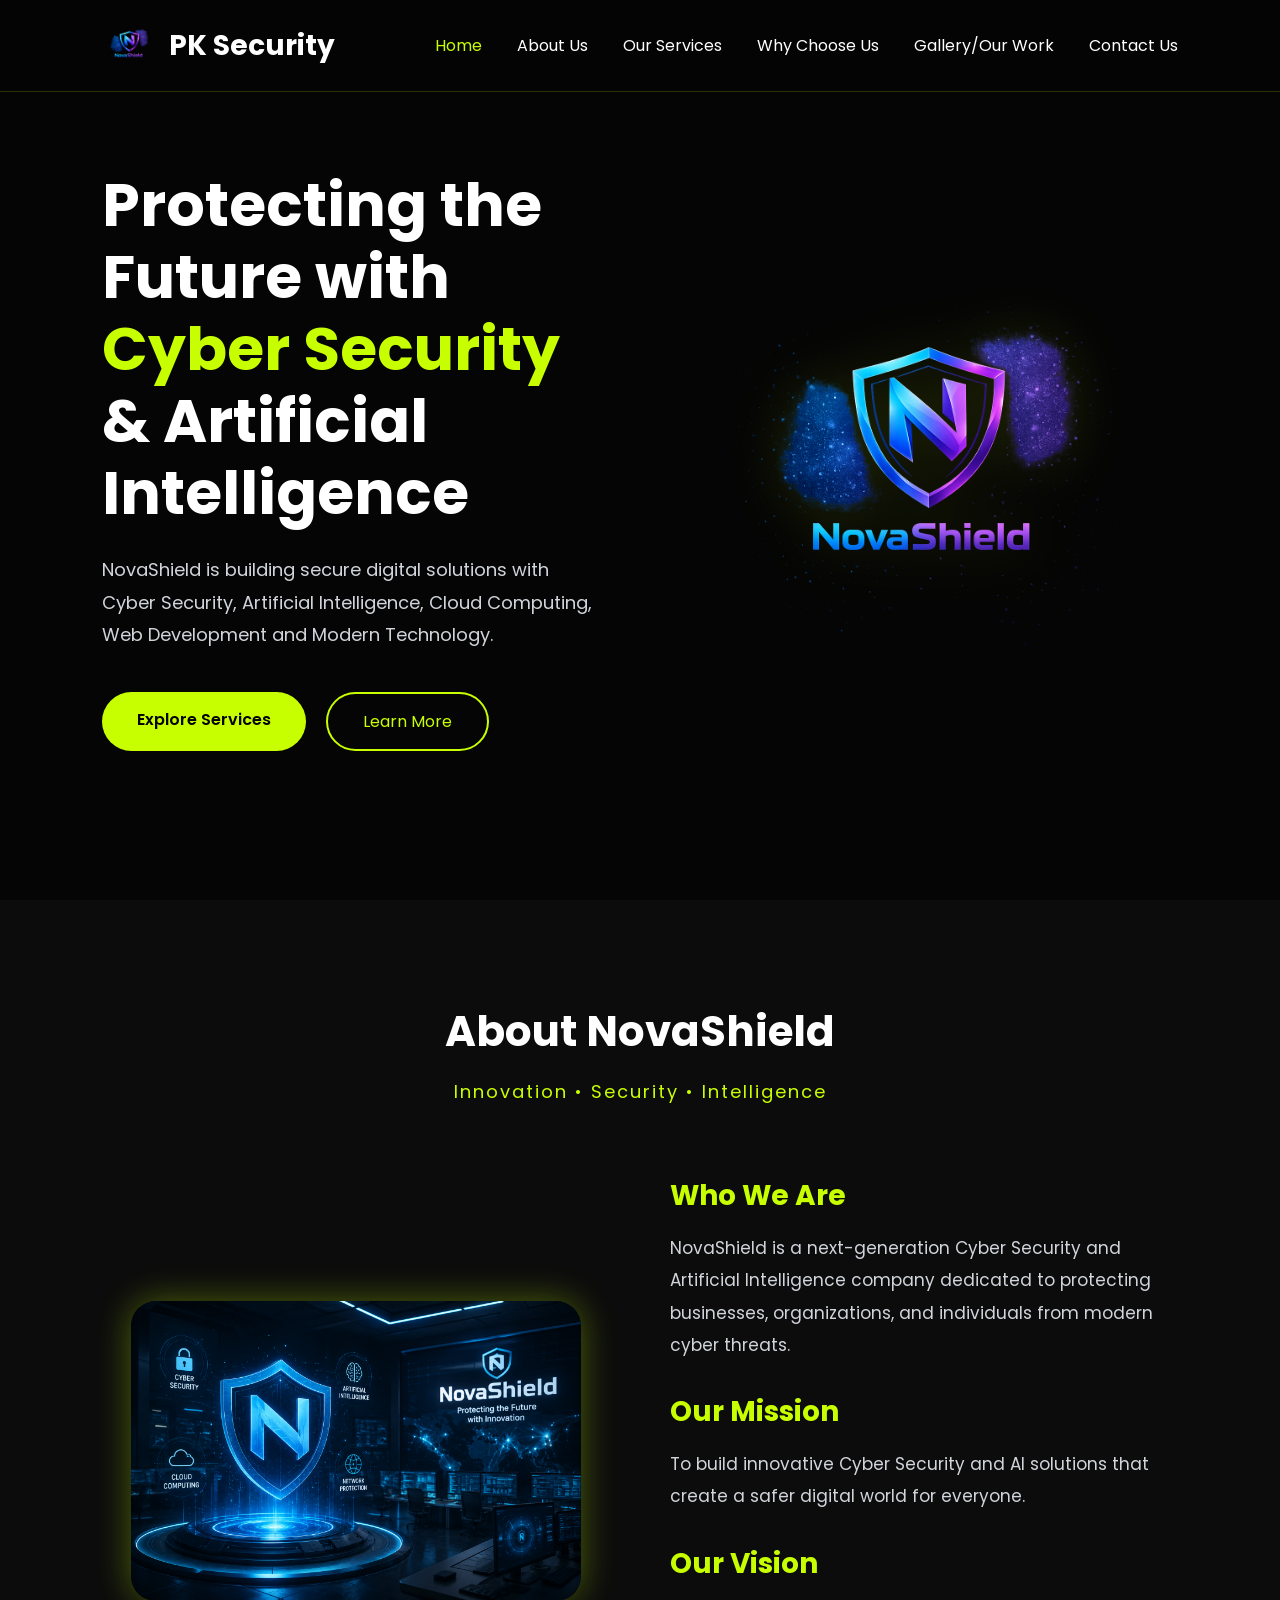
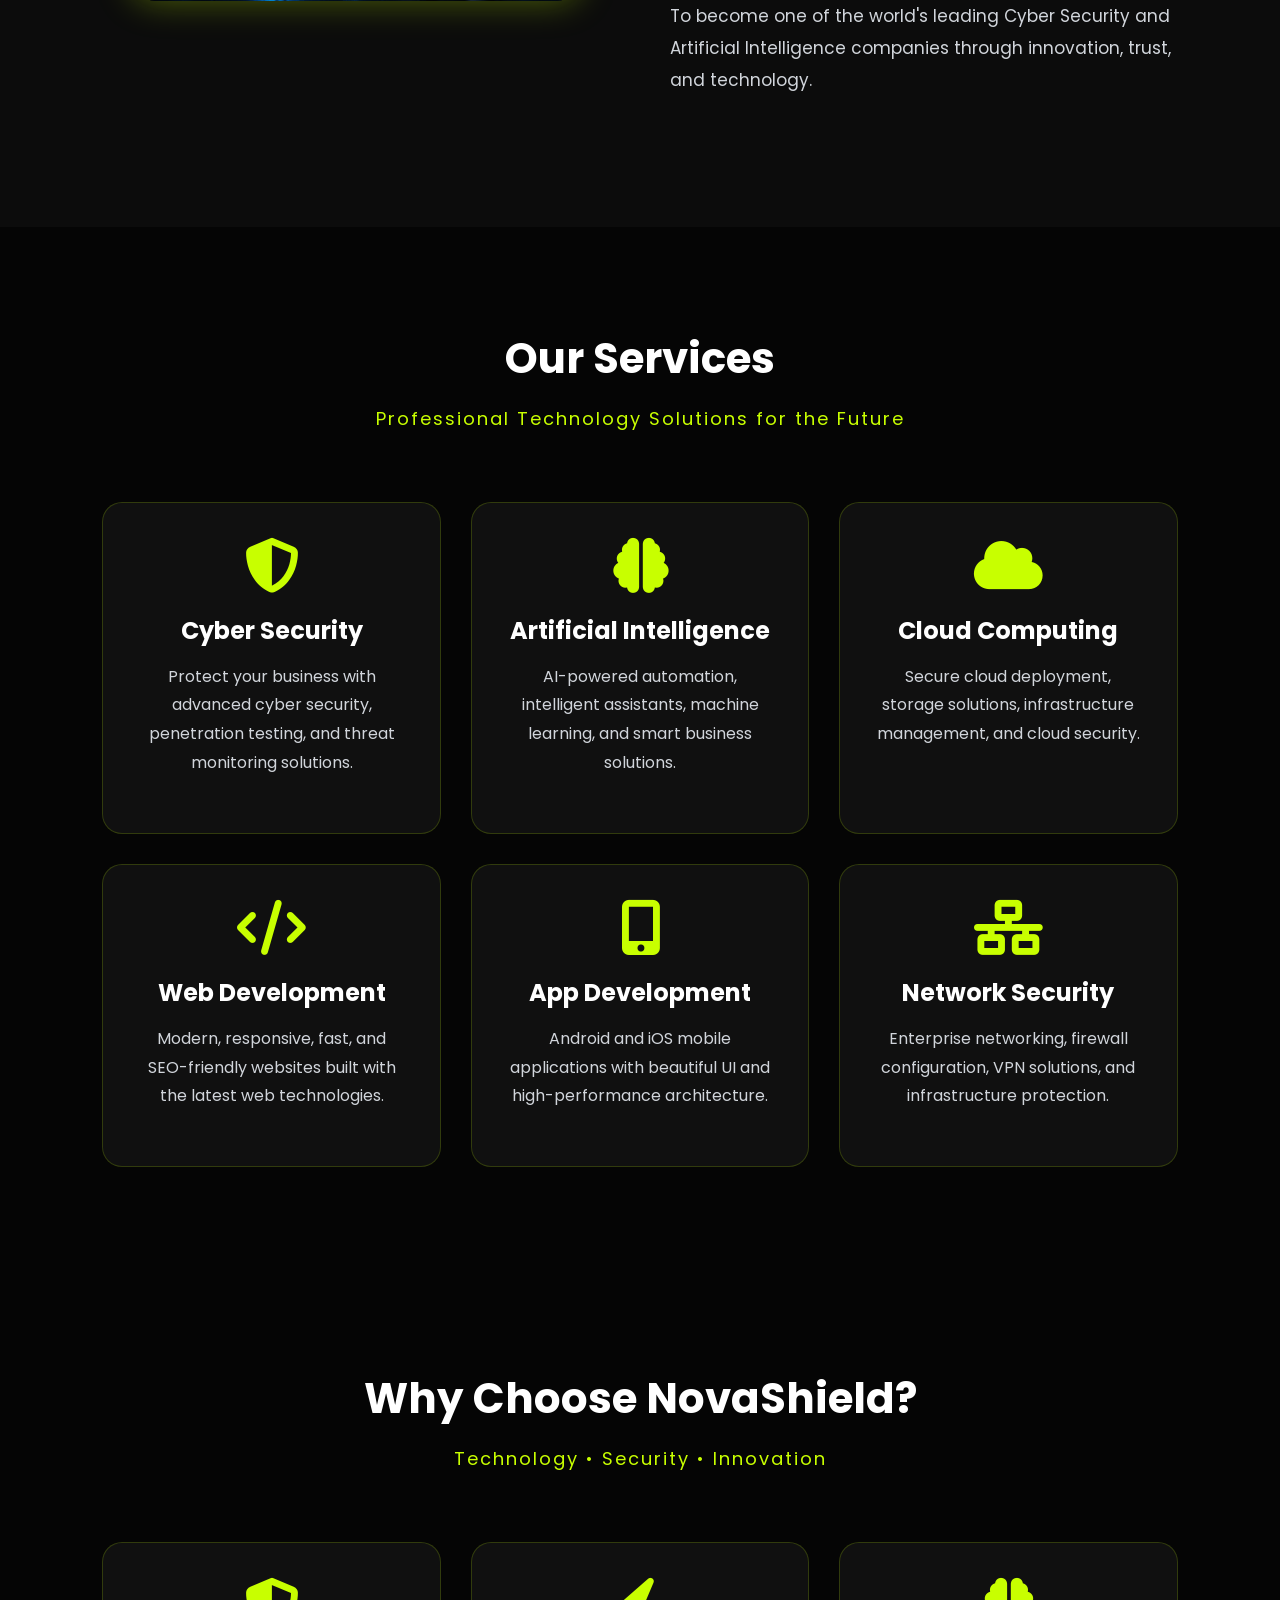
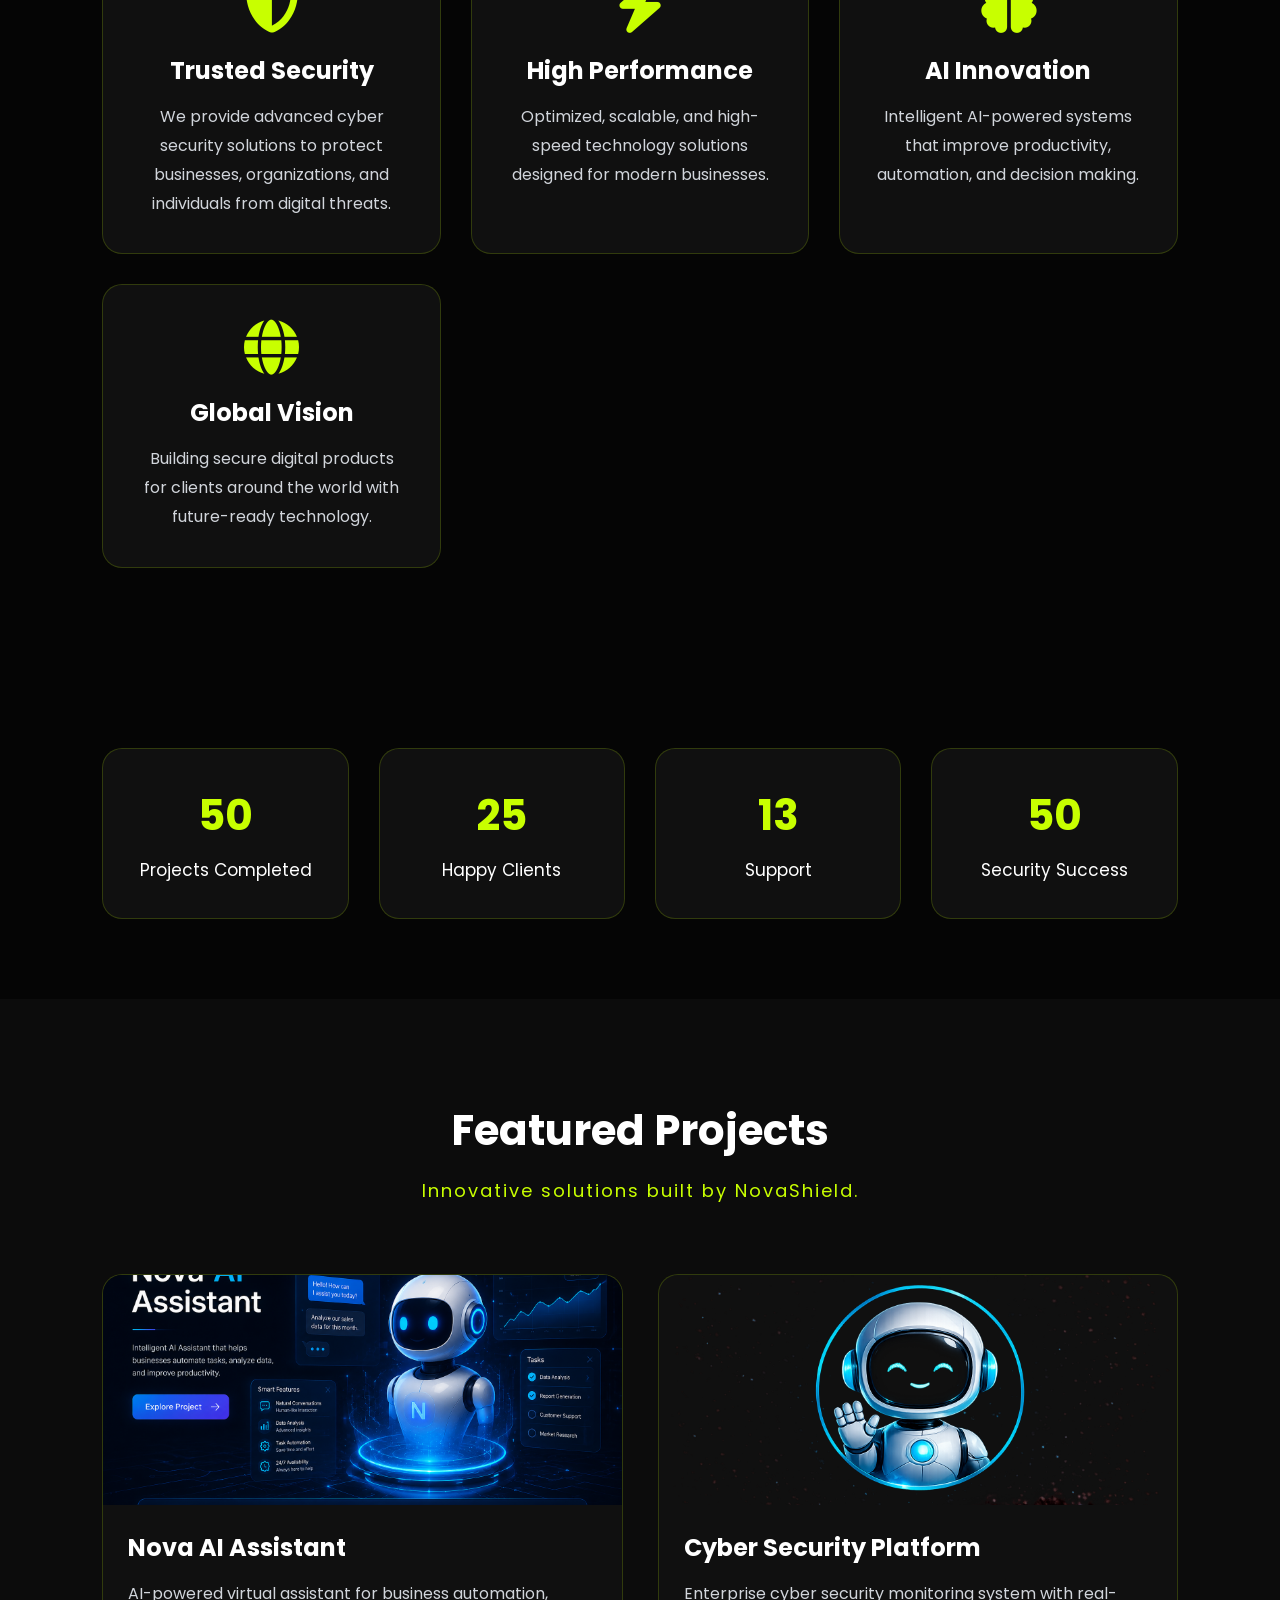
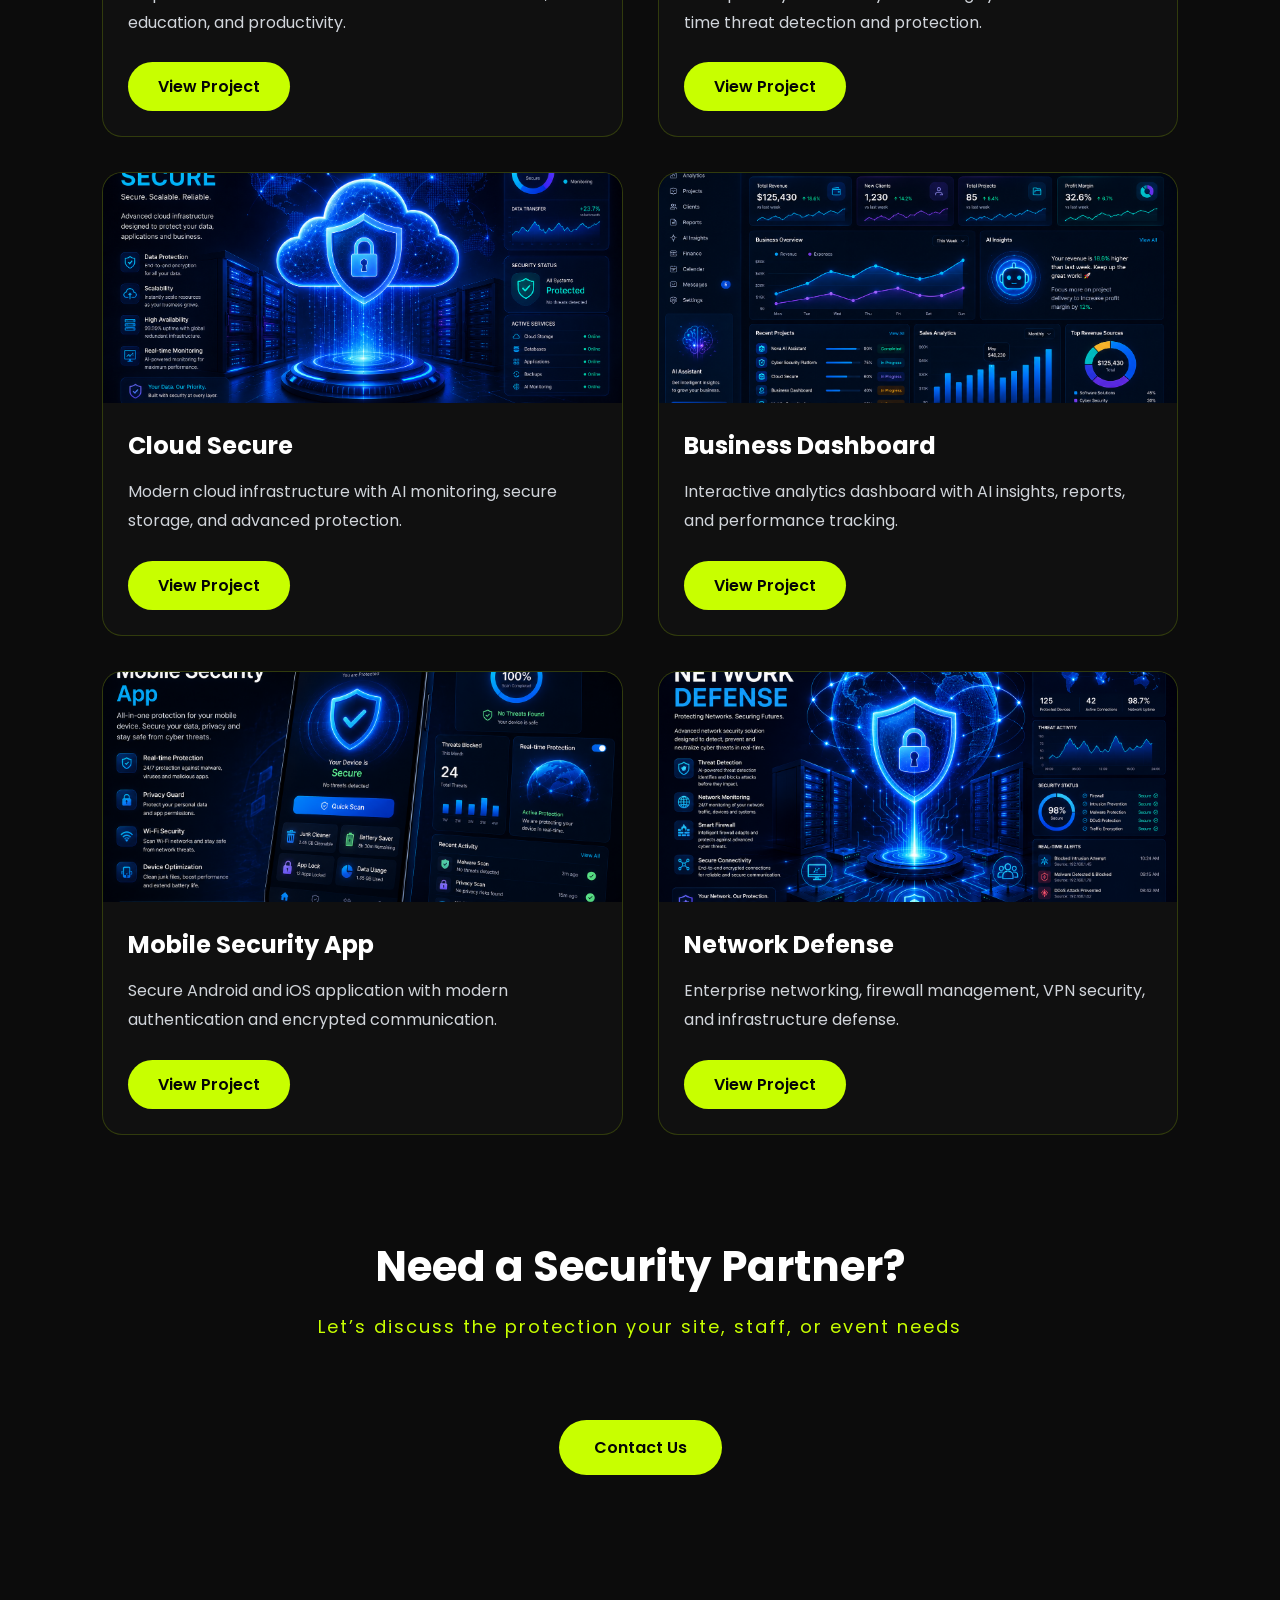
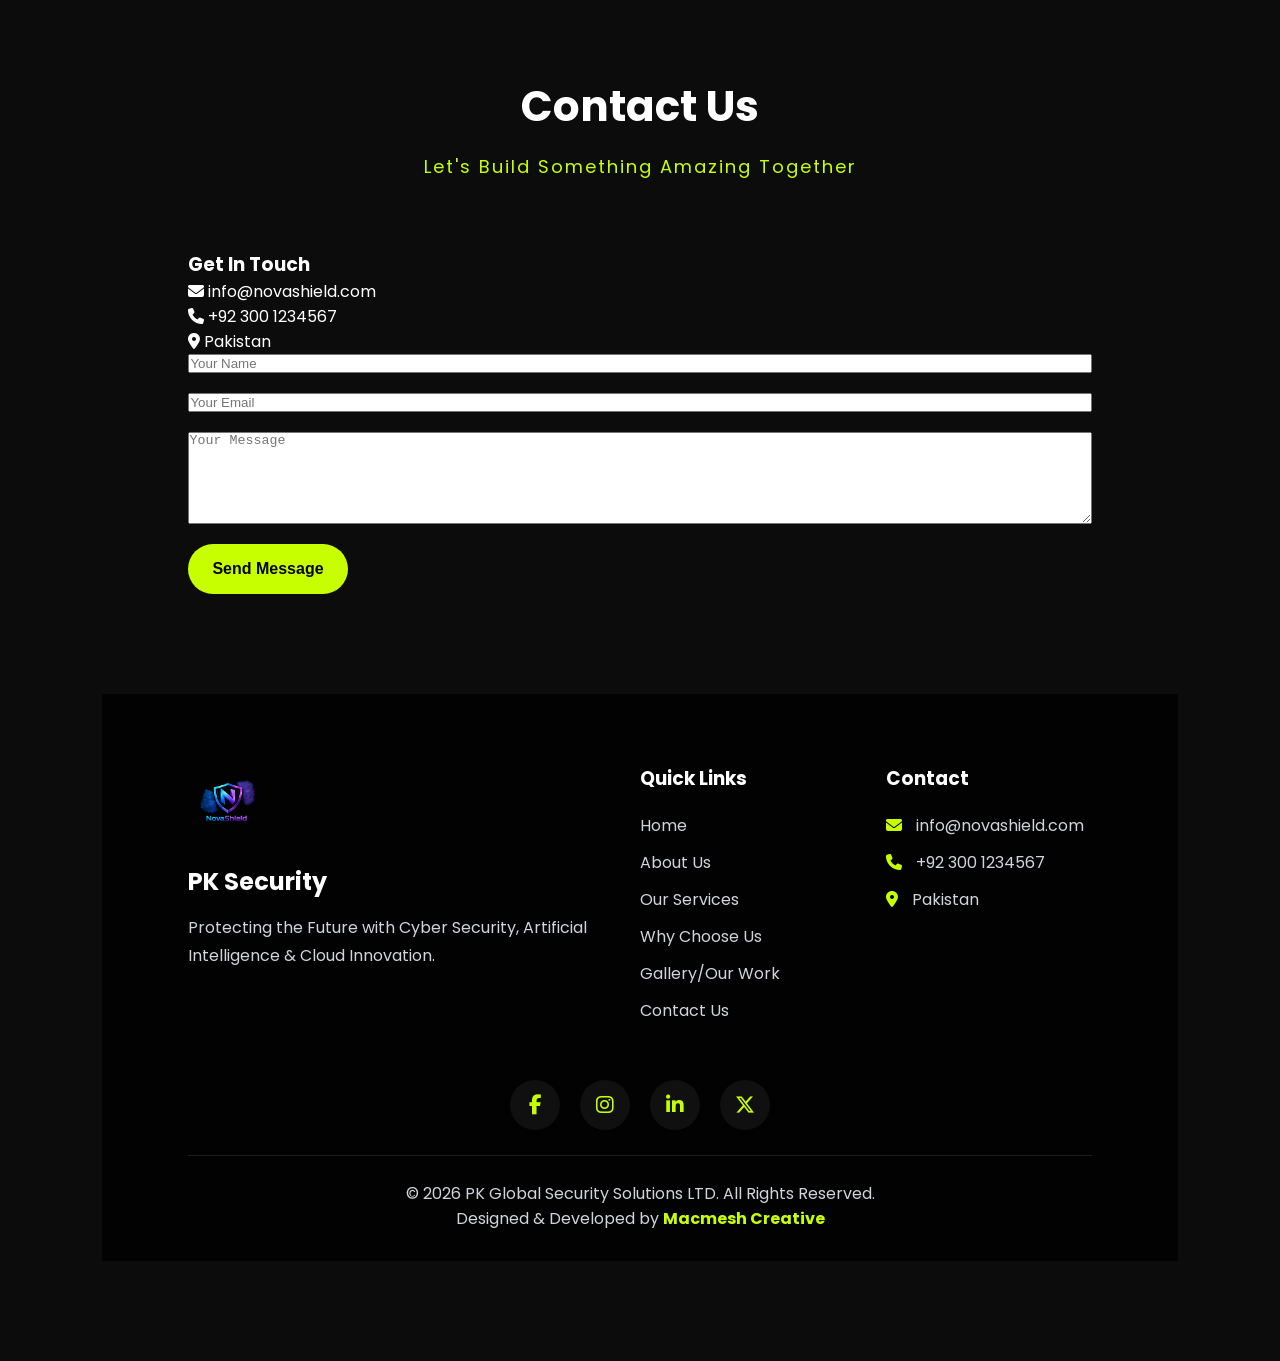
==== index.html @ bdf07317 "first commit" ====
<!DOCTYPE html>
<html lang="en">

<head>

    <meta charset="UTF-8">
    <meta name="viewport" content="width=device-width, initial-scale=1.0">

    <title>PK Security Solutions</title>

    <link rel="stylesheet" href="assets/css/style.css">

    <!-- Google Font -->

    <link rel="preconnect" href="https://fonts.googleapis.com">

    <link rel="preconnect" href="https://fonts.gstatic.com" crossorigin>

    <link href="https://fonts.googleapis.com/css2?family=Poppins:wght@300;400;500;600;700;800&display=swap" rel="stylesheet">

    <!-- Font Awesome -->

    <link rel="stylesheet"
    href="https://cdnjs.cloudflare.com/ajax/libs/font-awesome/6.7.2/css/all.min.css">

</head>

<body>

<!-- ================= PRELOADER ================= -->

<div id="preloader">

    <div class="loader"></div>

</div>

<!-- ================= HEADER ================= -->

<header>

<nav class="navbar">

<a href="index.html" class="logo">

<img src="/images/logo.png" alt="PK Security Solutions Logo">

<span>PK Security</span>

</a>

<button class="nav-toggle" type="button" aria-label="Open navigation menu" aria-expanded="false" aria-controls="site-navigation">

    <span></span>

    <span></span>

    <span></span>

</button>

<ul class="nav-links" id="site-navigation">

<li><a href="/index.html">Home</a></li>

<li><a href="/about.html">About Us</a></li>

<li><a href="/services.html">Our Services</a></li>

<li><a href="/chooseus.html">Why Choose Us</a></li>

<li><a href="/gallery.html">Gallery/Our Work</a></li>

<li><a href="/contact.html">Contact Us</a></li>

</ul>

</nav>

</header>

<!-- ================= PROFESSIONAL HERO/BANNER SECTION ================= -->

<section id="home" class="hero">

<div class="hero-left">

<h1>

Protecting the Future with

<span>Cyber Security</span>

& Artificial Intelligence

</h1>

<p>

NovaShield is building secure digital solutions with
Cyber Security, Artificial Intelligence, Cloud Computing,
Web Development and Modern Technology.

</p>

<div class="hero-buttons">

<a href="/services.html" class="btn">

Explore Services

</a>

<a href="/about.html" class="btn-outline">

Learn More

</a>

</div>

</div>

<div class="hero-right">

<img src="/images/logo.png"
alt="NovaShield">

</div>

</section><!-- ================= COMPANY INTRODUCTION ================= -->

<section id="about" class="about">

    <div class="section-header">

        <h2>About NovaShield</h2>

        <p>Innovation • Security • Intelligence</p>

    </div>

    <div class="about-container">

        <div class="about-image">

            <img src="/images/about.png" alt="About NovaShield">

        </div>

        <div class="about-content">

            <h3>Who We Are</h3>

            <p>
                NovaShield is a next-generation Cyber Security and Artificial
                Intelligence company dedicated to protecting businesses,
                organizations, and individuals from modern cyber threats.
            </p>

            <h3>Our Mission</h3>

            <p>
                To build innovative Cyber Security and AI solutions that create
                a safer digital world for everyone.
            </p>

            <h3>Our Vision</h3>

            <p>
                To become one of the world's leading Cyber Security and
                Artificial Intelligence companies through innovation,
                trust, and technology.
            </p>

        </div>

    </div>

</section>

</section><!-- ================= SERVICES ================= -->

<section id="services" class="services">

    <div class="section-header">

        <h2>Our Services</h2>

        <p>Professional Technology Solutions for the Future</p>

    </div>

    <div class="services-grid">

        <!-- Service 1 -->

        <div class="service-card">

            <i class="fa-solid fa-shield-halved"></i>

            <h3>Cyber Security</h3>

            <p>
                Protect your business with advanced cyber security,
                penetration testing, and threat monitoring solutions.
            </p>

        </div>

        <!-- Service 2 -->

        <div class="service-card">

            <i class="fa-solid fa-brain"></i>

            <h3>Artificial Intelligence</h3>

            <p>
                AI-powered automation, intelligent assistants,
                machine learning, and smart business solutions.
            </p>

        </div>

        <!-- Service 3 -->

        <div class="service-card">

            <i class="fa-solid fa-cloud"></i>

            <h3>Cloud Computing</h3>

            <p>
                Secure cloud deployment, storage solutions,
                infrastructure management, and cloud security.
            </p>

        </div>

        <!-- Service 4 -->

        <div class="service-card">

            <i class="fa-solid fa-code"></i>

            <h3>Web Development</h3>

            <p>
                Modern, responsive, fast, and SEO-friendly websites
                built with the latest web technologies.
            </p>

        </div>

        <!-- Service 5 -->

        <div class="service-card">

            <i class="fa-solid fa-mobile-screen-button"></i>

            <h3>App Development</h3>

            <p>
                Android and iOS mobile applications with beautiful
                UI and high-performance architecture.
            </p>

        </div>

        <!-- Service 6 -->

        <div class="service-card">

            <i class="fa-solid fa-network-wired"></i>

            <h3>Network Security</h3>

            <p>
                Enterprise networking, firewall configuration,
                VPN solutions, and infrastructure protection.
            </p>

        </div>

    </div>


</section><!-- ================= WHY CHOOSE US ================= -->

<section class="why-us">

    <div class="section-header">

        <h2>Why Choose NovaShield?</h2>

        <p>Technology • Security • Innovation</p>

    </div>

    <div class="why-grid">

        <div class="why-card">

            <i class="fa-solid fa-shield-halved"></i>

            <h3>Trusted Security</h3>

            <p>
                We provide advanced cyber security solutions to protect
                businesses, organizations, and individuals from digital threats.
            </p>

        </div>

        <div class="why-card">

            <i class="fa-solid fa-bolt"></i>

            <h3>High Performance</h3>

            <p>
                Optimized, scalable, and high-speed technology solutions
                designed for modern businesses.
            </p>

        </div>

        <div class="why-card">

            <i class="fa-solid fa-brain"></i>

            <h3>AI Innovation</h3>

            <p>
                Intelligent AI-powered systems that improve productivity,
                automation, and decision making.
            </p>

        </div>

        <div class="why-card">

            <i class="fa-solid fa-globe"></i>

            <h3>Global Vision</h3>

            <p>
                Building secure digital products for clients around
                the world with future-ready technology.
            </p>

        </div>

    </div>

</section>


<!-- ================= STATS ================= -->

<section class="stats">

    <div class="stat-box">

        <h2>100+</h2>

        <p>Projects Completed</p>

    </div>

    <div class="stat-box">

        <h2>50+</h2>

        <p>Happy Clients</p>

    </div>

    <div class="stat-box">

        <h2>24/7</h2>

        <p>Support</p>

    </div>

    <div class="stat-box">

        <h2>99%</h2>

        <p>Security Success</p>

    </div>

</section><!-- ================= PROJECTS ================= -->

<section id="projects" class="projects">

    <div class="section-header">

        <h2>Featured Projects</h2>

        <p>Innovative solutions built by NovaShield.</p>

    </div>

    <div class="projects-container">

        <!-- Project 1 -->

        <div class="project-card">

            <img src="/images/project1.png" alt="Nova AI Assistant">

            <div class="project-content">

                <h3>Nova AI Assistant</h3>

                <p>
                    AI-powered virtual assistant for business automation,
                    education, and productivity.
                </p>

                <a href="#" class="project-btn">View Project</a>

            </div>

        </div>

        <!-- Project 2 -->

        <div class="project-card">

            <img src="/images/project2.png" alt="Cyber Security Platform">

            <div class="project-content">

                <h3>Cyber Security Platform</h3>

                <p>
                    Enterprise cyber security monitoring system with
                    real-time threat detection and protection.
                </p>

                <a href="#" class="project-btn">View Project</a>

            </div>

        </div>

        <!-- Project 3 -->

        <div class="project-card">

            <img src="/images/project3.png" alt="Cloud Secure">

            <div class="project-content">

                <h3>Cloud Secure</h3>

                <p>
                    Modern cloud infrastructure with AI monitoring,
                    secure storage, and advanced protection.
                </p>

                <a href="#" class="project-btn">View Project</a>

            </div>

        </div>

        <!-- Project 4 -->

        <div class="project-card">

            <img src="/images/project4.png" alt="Business Dashboard">

            <div class="project-content">

                <h3>Business Dashboard</h3>

                <p>
                    Interactive analytics dashboard with AI insights,
                    reports, and performance tracking.
                </p>

                <a href="#" class="project-btn">View Project</a>

            </div>

        </div>

        <!-- Project 5 -->

        <div class="project-card">

            <img src="images/project5.png" alt="Mobile Security App">

            <div class="project-content">

                <h3>Mobile Security App</h3>

                <p>
                    Secure Android and iOS application with modern
                    authentication and encrypted communication.
                </p>

                <a href="#" class="project-btn">View Project</a>

            </div>

        </div>

        <!-- Project 6 -->

        <div class="project-card">

            <img src="images/project6.png" alt="Network Defense">

            <div class="project-content">

                <h3>Network Defense</h3>

                <p>
                    Enterprise networking, firewall management,
                    VPN security, and infrastructure defense.
                </p>

                <a href="#" class="project-btn">View Project</a>

            </div>

        </div>

    </div>


<!-- ================= CALL TO ACTION ================= -->

<section class="about-cta">

    <div class="section-header">

        <h2>Need a Security Partner?</h2>

        <p>Let’s discuss the protection your site, staff, or event needs</p>

    </div>

    <a href="contact.html" class="btn">Contact Us</a>

</section>


<!-- ================= CONTACT INFORMATION================= -->

<section id="contact" class="contact">

    <div class="section-header">

        <h2>Contact Us</h2>

        <p>Let's Build Something Amazing Together</p>

    </div>

    <div class="contact-container">

        <div class="contact-info">

            <h3>Get In Touch</h3>

            <p><i class="fa-solid fa-envelope"></i> info@novashield.com</p>

            <p><i class="fa-solid fa-phone"></i> +92 300 1234567</p>

            <p><i class="fa-solid fa-location-dot"></i> Pakistan</p>

        </div>

        <form class="contact-form">

            <input type="text" placeholder="Your Name" required>

            <input type="email" placeholder="Your Email" required>

            <textarea rows="6" placeholder="Your Message" required></textarea>

            <button type="submit">Send Message</button>

        </form>

    </div>

</section><!-- ================= FOOTER ================= -->

<footer class="footer">

    <div class="footer-container">

        <div class="footer-logo">

            <img src="images/logo.png" alt="PK Security Logo">

            <h2>PK Security</h2>

            <p>
                Protecting the Future with Cyber Security,
                Artificial Intelligence & Cloud Innovation.
            </p>

        </div>

        <div class="footer-links">

            <h3>Quick Links</h3>

            <ul>

                <li><a href="index.html">Home</a></li>

                <li><a href="about.html">About Us</a></li>

                <li><a href="services.html">Our Services</a></li>

                <li><a href="chooseus.html">Why Choose Us</a></li>

                <li><a href="Gallery.html">Gallery/Our Work</a></li>

                <li><a href="contact.html">Contact Us</a></li>

            </ul>

        </div>

        <div class="footer-contact">

            <h3>Contact</h3>

            <p>
                <i class="fa-solid fa-envelope"></i>
                info@novashield.com
            </p>

            <p>
                <i class="fa-solid fa-phone"></i>
                +92 300 1234567
            </p>

            <p>
                <i class="fa-solid fa-location-dot"></i>
                Pakistan
            </p>

        </div>

    </div>

    <div class="footer-social">

        <a href="#"><i class="fab fa-facebook-f"></i></a>

        <a href="#"><i class="fab fa-instagram"></i></a>

        <a href="#"><i class="fab fa-linkedin-in"></i></a>

        <a href="#"><i class="fab fa-x-twitter"></i></a>

    </div>

    <div class="footer-bottom">

        <p>

            © 2026 PK Global Security Solutions LTD. All Rights Reserved.

        </p>

        <p>

            Designed & Developed by <strong>Macmesh Creative</strong>

        </p>

    </div>

</footer>

<!-- ================= JAVASCRIPT ================= -->

<script src="/assets/js/script.js"></script>

</body>

</html>
---- assets/css/style.css ----
:root{
    --bg-primary:#050505;
    --bg-secondary:#0c0c0c;
    --bg-tertiary:#ffffff;
    --text-primary:#ffffff;
    --text-muted:#d1d5db;
    --accent:#c8ff00;
    --accent-soft:rgba(200,255,0,.18);
    --accent-glow:rgba(200,255,0,.35);
}

*{
    margin:0;
    padding:0;
    box-sizing:border-box;
    scroll-behavior:smooth;
}

body{
    font-family:'Poppins',sans-serif;
    background:var(--bg-primary);
    color:var(--text-primary);
    overflow-x:hidden;
}

img{
    max-width:100%;
    display:block;
}

a{
    text-decoration:none;
}

ul{
    list-style:none;
}

section{
    padding:100px 8%;
}

/* ================= HOME PAGE / HEADER ================= */

header{
    position:fixed;
    top:0;
    left:0;
    width:100%;
    background:rgba(5,5,5,.92);
    backdrop-filter:blur(15px);
    z-index:1000;
    border-bottom:1px solid var(--accent-soft);
}

.navbar{
    max-width:1400px;
    margin:auto;
    padding:18px 8%;
    display:flex;
    justify-content:space-between;
    align-items:center;
    gap:20px;
}

.logo{
    display:flex;
    align-items:center;
    gap:12px;
    color:var(--text-primary);
    font-size:28px;
    font-weight:700;
}

.logo img{
    width:55px;
    height:55px;
    object-fit:contain;
}

.nav-links{
    display:flex;
    gap:35px;
}

.nav-toggle{
    display:none;
    width:48px;
    height:48px;
    border:1px solid var(--accent-soft);
    background:rgba(16,16,16,.85);
    border-radius:14px;
    cursor:pointer;
    align-items:center;
    justify-content:center;
    flex-direction:column;
    gap:5px;
    transition:.3s;
}

.nav-toggle span{
    width:22px;
    height:2px;
    background:var(--accent);
    border-radius:999px;
    transition:.3s;
}

.nav-toggle:hover{
    box-shadow:0 0 18px var(--accent-glow);
    transform:translateY(-2px);
}

.nav-toggle.is-open span:nth-child(1){
    transform:translateY(7px) rotate(45deg);
}

.nav-toggle.is-open span:nth-child(2){
    opacity:0;
}

.nav-toggle.is-open span:nth-child(3){
    transform:translateY(-7px) rotate(-45deg);
}

.nav-links a{
    color:var(--text-primary);
    font-size:16px;
    transition:.3s;
}

.nav-links a:hover{
    color:var(--accent);
}

.nav-links a.active{
    color:var(--accent);
}

.contact-btn{
    background:var(--accent);
    color:var(--bg-primary);
    padding:12px 28px;
    border-radius:40px;
    font-weight:600;
    transition:.3s;
}

.contact-btn:hover{
    background:var(--bg-tertiary);
    transform:translateY(-3px);
}

/* ================= HOME PAGE / HERO ================= */

.hero{
    min-height:100vh;
    display:flex;
    align-items:center;
    justify-content:space-between;
    gap:80px;
    padding-top:120px;
}

.hero-left,
.hero-right{
    animation:heroRise .9s ease both;
}

.hero-right{
    animation-delay:.15s;
}

.hero-left{
    flex:1;
}

.hero-left h1{
    font-size:60px;
    line-height:1.2;
    margin-bottom:25px;
}

.hero-left span{
    color:var(--accent);
}

.hero-left p{
    font-size:18px;
    color:var(--text-muted);
    line-height:1.8;
    margin-bottom:40px;
}

.hero-buttons{
    display:flex;
    gap:20px;
}

.btn{
    background:var(--accent);
    color:var(--bg-primary);
    padding:15px 35px;
    border-radius:40px;
    font-weight:600;
    transition:.3s;
}

.btn:hover{
    transform:translateY(-5px);
    box-shadow:0 0 25px var(--accent-glow);
}

.btn-outline{
    border:2px solid var(--accent);
    color:var(--accent);
    padding:15px 35px;
    border-radius:40px;
    transition:.3s;
}

.btn-outline:hover{
    background:var(--accent);
    color:var(--bg-primary);
}

.hero-right{
    flex:1;
    display:flex;
    justify-content:center;
}

.hero-right img{
    width:430px;
    animation:float 5s ease-in-out infinite;
    filter:drop-shadow(0 0 28px rgba(200,255,0,.15));
}

.hero-left h1,
.hero-left p,
.hero-buttons{
    animation:fadeUp .9s ease both;
}

.hero-left p{ animation-delay:.12s; }
.hero-buttons{ animation-delay:.22s; }

@keyframes float{

0%,100%{
transform:translateY(0);
}

50%{
transform:translateY(-18px);
}

}

@keyframes heroRise{

from{
    opacity:0;
    transform:translateY(24px);
}

to{
    opacity:1;
    transform:translateY(0);
}

}

@keyframes fadeUp{

from{
    opacity:0;
    transform:translateY(18px);
}

to{
    opacity:1;
    transform:translateY(0);
}

}

/* ================= SHARED SECTION TITLES ================ */

.section-header{
    text-align:center;
    margin-bottom:70px;
}

.section-header h2{
    font-size:42px;
    color:var(--text-primary);
    margin-bottom:15px;
}

.section-header p{
    color:var(--accent);
    font-size:18px;
    letter-spacing:2px;
}

/* ================= HOME PAGE / ABOUT ================ */

.about{
    background:var(--bg-secondary);
}

.about-container{
    display:grid;
    grid-template-columns:1fr 1fr;
    gap:60px;
    align-items:center;
}

.about-image{
    display:flex;
    justify-content:center;
}

.about-image img{
    width:100%;
    max-width:450px;
    border-radius:25px;
    box-shadow:0 0 35px var(--accent-glow);
    transition:.4s;
}

.about-image img:hover{
    transform:scale(1.03);
}

.about-content h3{
    font-size:28px;
    margin-bottom:15px;
    color:var(--accent);
}

.about-content p{
    color:var(--text-muted);
    line-height:1.9;
    margin-bottom:30px;
    font-size:17px;
}

/* ================= ABOUT PAGE ================= */

.about-hero{
    padding-top:140px;
}

.about-hero .about-content h1{
    font-size:54px;
    line-height:1.1;
    margin-bottom:20px;
}

.about-hero .about-content h3{
    letter-spacing:1px;
    text-transform:uppercase;
    font-size:16px;
    margin-bottom:12px;
}

.about-meta{
    display:flex;
    flex-wrap:wrap;
    gap:12px;
    margin-top:10px;
}

.about-meta span{
    display:inline-flex;
    align-items:center;
    justify-content:center;
    padding:10px 16px;
    border:1px solid var(--accent-soft);
    border-radius:999px;
    background:#101010;
    color:var(--text-primary);
    font-size:14px;
}

.about-story{
    background:var(--bg-primary);
}

.about-story .about-image img{
    max-width:400px;
}

.about-values{
    background:var(--bg-secondary);
}

.about-values .why-grid{
    margin-top:10px;
}

.about-gallery{
    background:var(--bg-primary);
}

.about-gallery .project-card img{
    height:220px;
}

.about-gallery .project-content h3{
    font-size:22px;
}

.about-gallery .project-content p{
    margin-bottom:0;
}

.about-cta{
    text-align:center;
    background:var(--bg-secondary);
}

.about-cta .btn{
    display:inline-block;
    margin-top:10px;
}

/* ================= SERVICES PAGE ================= */

.services-hero{
    padding-top:140px;
}

.services-hero .about-content h1{
    font-size:54px;
    line-height:1.1;
    margin-bottom:20px;
}

.services-hero .about-content h3{
    letter-spacing:1px;
    text-transform:uppercase;
    font-size:16px;
    margin-bottom:12px;
}

.services-hero .about-image img{
    max-width:460px;
}

/* ================= GALLERY PAGE ================= */

.gallery-hero{
    padding-top:140px;
}

.gallery-hero .about-content h1{
    font-size:54px;
    line-height:1.1;
    margin-bottom:20px;
}

.gallery-hero .about-content h3{
    letter-spacing:1px;
    text-transform:uppercase;
    font-size:16px;
    margin-bottom:12px;
}

.gallery-hero .about-image img{
    max-width:460px;
}

.gallery-cta{
    background:var(--bg-secondary);
}

/* ================= WHY CHOOSE US PAGE ================= */

.chooseus-hero{
    padding-top:140px;
}

.chooseus-hero .about-content h1{
    font-size:54px;
    line-height:1.1;
    margin-bottom:20px;
}

.chooseus-hero .about-content h3{
    letter-spacing:1px;
    text-transform:uppercase;
    font-size:16px;
    margin-bottom:12px;
}

.chooseus-hero .about-image img{
    max-width:460px;
}

.chooseus-highlights{
    background:var(--bg-primary);
}

.chooseus-highlights .why-grid{
    margin-top:10px;
}

.chooseus-card img{
    width:100%;
    height:190px;
    object-fit:cover;
    border-radius:16px;
    margin-bottom:20px;
    border:1px solid rgba(200,255,0,.10);
}

.chooseus-card .why-card{
    display:flex;
    flex-direction:column;
    align-items:center;
}

.chooseus-card .why-card p{
    margin-bottom:0;
}

.chooseus-trust{
    background:var(--bg-secondary);
}

.trust-grid{
    display:grid;
    grid-template-columns:repeat(auto-fit,minmax(240px,1fr));
    gap:24px;
}

.trust-item{
    background:#101010;
    border:1px solid var(--accent-soft);
    border-radius:20px;
    padding:28px;
    text-align:center;
    transition:.4s;
}

.trust-item:hover{
    transform:translateY(-8px);
    box-shadow:0 0 28px var(--accent-glow);
}

.trust-item i{
    font-size:42px;
    color:var(--accent);
    margin-bottom:16px;
}

.trust-item h3{
    font-size:22px;
    margin-bottom:12px;
}

.trust-item p{
    color:var(--text-muted);
    line-height:1.8;
}

.chooseus-cta{
    text-align:center;
    background:var(--bg-primary);
}

.chooseus-cta .btn{
    display:inline-block;
    margin-top:10px;
}

/* ================= HOME PAGE / STATS ================ */

.stats{
    display:grid;
    grid-template-columns:repeat(4,1fr);
    gap:30px;
    padding:80px 8%;
}

.stat-box{
    background:#101010;
    text-align:center;
    padding:35px;
    border-radius:20px;
    border:1px solid var(--accent-soft);
    transition:.4s;
}

.stat-box:hover{
    transform:translateY(-10px);
    box-shadow:0 0 30px var(--accent-glow);
}

.stat-box h2{
    font-size:42px;
    color:var(--accent);
    margin-bottom:10px;
}

.stat-box p{
    color:var(--text-primary);
    font-size:17px;
}

/* ================= HOME PAGE / RESPONSIVE ================ */

@media(max-width:991px){

.about-container{
    grid-template-columns:1fr;
    text-align:center;
}

.stats{
    grid-template-columns:repeat(2,1fr);
}

}

@media(max-width:600px){

.section-header h2{
    font-size:32px;
}

.stats{
    grid-template-columns:1fr;
}

.about-image img{
    max-width:320px;
}

}

/* ================= HOME PAGE / SERVICES ================= */

.services{
    background:var(--bg-primary);
}

.services-grid{

    display:grid;
    grid-template-columns:repeat(auto-fit,minmax(300px,1fr));
    gap:30px;

}

.service-card{

    background:#101010;
    border:1px solid var(--accent-soft);
    border-radius:20px;
    padding:35px;
    text-align:center;
    display:flex;
    flex-direction:column;
    transition:.4s;

}

.service-card:hover{

    transform:translateY(-12px);
    box-shadow:0 0 35px var(--accent-glow);

}

.service-card i{

    font-size:55px;
    color:var(--accent);
    margin-bottom:20px;

}

.service-card img{
    width:100%;
    height:200px;
    object-fit:cover;
    border-radius:16px;
    margin-bottom:20px;
    border:1px solid rgba(200,255,0,.10);
}

.service-card h3{

    font-size:24px;
    margin-bottom:15px;

}

.service-card p{

    color:var(--text-muted);
    line-height:1.8;
    margin-bottom:20px;

}

.service-card .project-btn{
    margin-top:auto;
    display:inline-block;
    align-self:center;
}

/* ================= PROJECTS ================= */

.projects{

    background:var(--bg-secondary);

}

.projects-container{

    display:grid;
    grid-template-columns:repeat(auto-fit,minmax(340px,1fr));
    gap:35px;

}

.project-card{

    background:#101010;
    border-radius:20px;
    overflow:hidden;
    transition:.4s;
    border:1px solid var(--accent-soft);

}

.project-card:hover{

    transform:translateY(-12px);
    box-shadow:0 0 35px var(--accent-glow);

}

.project-card img{

    width:100%;
    height:230px;
    object-fit:cover;
    transition:.4s;

}

.project-card:hover img{

    transform:scale(1.08);

}

.project-content{

    padding:25px;

}

.project-content h3{

    font-size:24px;
    margin-bottom:15px;

}

.project-content p{

    color:var(--text-muted);
    line-height:1.8;
    margin-bottom:25px;

}

.project-btn{

    display:inline-block;
    background:var(--accent);
    color:var(--bg-primary);
    padding:12px 30px;
    border-radius:30px;
    font-weight:600;
    transition:.3s;

}

.project-btn:hover{

    background:var(--bg-tertiary);
    transform:translateY(-3px);

}

/* ================= PROJECTS RESPONSIVE ================= */

@media(max-width:768px){

.services-grid,
.projects-container{

grid-template-columns:1fr;

}

.project-card img{

height:210px;

}

}

/* ================= WHY CHOOSE US ================= */

.why-us{
    background:var(--bg-primary);
}

.why-grid{
    display:grid;
    grid-template-columns:repeat(auto-fit,minmax(260px,1fr));
    gap:30px;
}

.why-card{
    background:#101010;
    padding:35px;
    border-radius:20px;
    text-align:center;
    border:1px solid var(--accent-soft);
    transition:.4s;
}

.why-card:hover{
    transform:translateY(-10px);
    box-shadow:0 0 30px var(--accent-glow);
}

.why-card i{
    font-size:55px;
    color:var(--accent);
    margin-bottom:20px;
}

.why-card h3{
    margin-bottom:15px;
    font-size:24px;
}

.why-card p{
    color:var(--text-muted);
    line-height:1.8;
}

/* ================= FOUNDER ================= */

.founder{
    background:var(--bg-secondary);
}

.founder-container{
    display:grid;
    grid-template-columns:1fr 1fr;
    gap:60px;
    align-items:center;
}

.founder-image{
    display:flex;
    justify-content:center;
}

.founder-image img{
    width:100%;
    max-width:400px;
    border-radius:25px;
    box-shadow:0 0 35px var(--accent-glow);
}

.founder-content h3{
    font-size:34px;
    color:var(--accent);
    margin-bottom:10px;
}

.founder-content h4{
    font-size:20px;
    margin-bottom:25px;
    color:#ffffff;
}

.founder-content p{
    color:var(--text-muted);
    line-height:1.9;
    margin-bottom:20px;
}

/* ================= CONTACT PAGE ================= */

.contact-hero{
    padding-top:140px;
}

.contact-hero .about-content h1{
    font-size:54px;
    line-height:1.1;
    margin-bottom:20px;
}

.contact-hero .about-content h3{
    letter-spacing:1px;
    text-transform:uppercase;
    font-size:16px;
    margin-bottom:12px;
}

.contact-page{
    background:var(--bg-primary);
    padding:40px 8% 100px;
}

.contact-page-grid{
    display:grid;
    grid-template-columns:1.05fr 1fr;
    gap:40px;
    align-items:start;
}

.left-align{
    text-align:left;
    margin-bottom:30px;
}

.left-align h2{
    font-size:42px;
    margin-bottom:10px;
}

.contact-info-panel,
.contact-form-panel{
    background:#101010;
    border:1px solid var(--accent-soft);
    border-radius:28px;
    padding:35px;
    box-shadow:0 0 25px rgba(200,255,0,.05);
}

.contact-card-list{
    display:flex;
    flex-direction:column;
    gap:18px;
    margin-bottom:28px;
}

.contact-card{
    display:flex;
    gap:18px;
    align-items:flex-start;
    background:rgba(255,255,255,.01);
    border:1px solid rgba(200,255,0,.08);
    border-radius:18px;
    padding:20px 18px;
}

.contact-icon{
    width:52px;
    height:52px;
    border-radius:16px;
    background:var(--accent-soft);
    display:flex;
    align-items:center;
    justify-content:center;
    color:var(--accent);
    font-size:22px;
}

.contact-card h3{
    font-size:20px;
    margin-bottom:8px;
}

.contact-card p,
.contact-card a{
    color:var(--text-muted);
    line-height:1.7;
}

.contact-card a:hover{
    color:var(--accent);
}

.social-links{
    display:flex;
    gap:14px;
    flex-wrap:wrap;
}

.social-links a{
    width:48px;
    height:48px;
    border-radius:50%;
    display:flex;
    align-items:center;
    justify-content:center;
    background:#050505;
    border:1px solid var(--accent-soft);
    color:var(--accent);
    transition:.3s;
}

.social-links a:hover{
    background:var(--accent);
    color:var(--bg-primary);
    transform:translateY(-4px);
}

.contact-form{
    display:flex;
    flex-direction:column;
    gap:20px;
}

.form-row{
    display:flex;
    flex-direction:column;
    gap:10px;
}

.form-row label{
    font-weight:500;
    color:var(--text-primary);
}

.form-row input,
.form-row textarea,
.form-row select{
    background:#050505;
    border:1px solid rgba(200,255,0,.18);
    border-radius:14px;
    padding:16px 18px;
    color:var(--text-primary);
    font-size:16px;
    font-family:'Poppins',sans-serif;
}

.form-row input:focus,
.form-row textarea:focus,
.form-row select:focus{
    outline:none;
    border-color:var(--accent);
    box-shadow:0 0 15px var(--accent-glow);
}

.form-row textarea{
    min-height:150px;
    resize:vertical;
}

.checkbox-row{
    display:flex;
    align-items:flex-start;
    gap:12px;
    color:var(--text-muted);
    line-height:1.7;
}

.checkbox-row input{
    margin-top:5px;
    accent-color:var(--accent);
}

.contact-form button{
    background:var(--accent);
    color:var(--bg-primary);
    border:none;
    border-radius:40px;
    padding:16px 24px;
    font-size:16px;
    font-weight:600;
    cursor:pointer;
    transition:.3s;
    width:fit-content;
}

.contact-form button:hover{
    background:var(--bg-tertiary);
    transform:translateY(-3px);
}

.map-section{
    background:var(--bg-secondary);
    padding:100px 8% 80px;
}

.map-wrapper{
    max-width:1200px;
    margin:0 auto;
    border-radius:26px;
    overflow:hidden;
    border:1px solid var(--accent-soft);
    box-shadow:0 0 30px rgba(200,255,0,.08);
}

.map-wrapper iframe{
    width:100%;
    height:420px;
    border:0;
    display:block;
}

.map-cta{
    text-align:center;
    margin-top:30px;
}

.contact-cta .btn{
    display:inline-block;
    margin-top:10px;
}

/* ================= CONTACT PAGE RESPONSIVE ================= */

@media(max-width:991px){

    .contact-page-grid{
        grid-template-columns:1fr;
    }

    .left-align{
        text-align:center;
    }

    .contact-form button{
        width:100%;
    }

}

@media(max-width:768px){

    .contact-hero .about-content h1{
        font-size:34px;
    }

    .contact-page{
        padding:30px 20px 80px;
    }

    .contact-info-panel,
    .contact-form-panel{
        padding:24px 18px;
    }

    .contact-card{
        flex-direction:column;
        align-items:flex-start;
    }

    .map-wrapper iframe{
        height:320px;
    }

}

/* ================= FOOTER ================= */

.footer{
    background:#020202;
    padding:70px 8% 30px;
}

.footer-container{
    display:grid;
    grid-template-columns:2fr 1fr 1fr;
    gap:40px;
}

.footer-logo img{
    width:80px;
    margin-bottom:20px;
}

.footer-logo h2{
    margin-bottom:15px;
}

.footer-logo p{
    color:var(--text-muted);
    line-height:1.8;
}

.footer-links h3,
.footer-contact h3{
    margin-bottom:20px;
}

.footer-links ul li{
    margin:12px 0;
}

.footer-links a{
    color:var(--text-muted);
    transition:.3s;
}

.footer-links a:hover{
    color:var(--accent);
}

.footer-contact p{
    margin:12px 0;
    color:var(--text-muted);
}

.footer-contact i{
    color:var(--accent);
    margin-right:10px;
}

.footer-social{
    display:flex;
    justify-content:center;
    gap:20px;
    margin:45px 0 25px;
}

.footer-social a{
    width:50px;
    height:50px;
    border-radius:50%;
    background:#101010;
    display:flex;
    justify-content:center;
    align-items:center;
    color:var(--accent);
    font-size:20px;
    transition:.3s;
}

.footer-social a:hover{
    background:var(--accent);
    color:var(--bg-primary);
    transform:translateY(-5px);
}

.footer-bottom{
    text-align:center;
    border-top:1px solid rgba(255,255,255,.10);
    padding-top:25px;
    color:var(--text-muted);
}

.footer-bottom strong{
    color:var(--accent);
}

/* ================= GLOBAL RESPONSIVE ================= */

@media(max-width:991px){
    .hero,
    .about-container,
    .founder-container,
    .contact-container,
    .footer-container{
        grid-template-columns:1fr;
        display:grid;
        text-align:center;
    }

    .hero{
        gap:40px;
        padding-top:110px;
    }

    .hero-left h1{
        font-size:42px;
    }

    .about-hero .about-content h1{
        font-size:42px;
    }

    .nav-toggle{
        display:inline-flex;
    }

    .nav-links{
        position:absolute;
        top:calc(100% + 14px);
        left:8%;
        right:8%;
        display:flex;
        flex-direction:column;
        gap:0;
        padding:14px;
        background:rgba(8,8,8,.98);
        border:1px solid var(--accent-soft);
        border-radius:20px;
        box-shadow:0 18px 40px rgba(0,0,0,.35);
        opacity:0;
        visibility:hidden;
        transform:translateY(-18px) scale(.98);
        pointer-events:none;
        transition:.28s ease;
    }

    .nav-links.is-open{
        opacity:1;
        visibility:visible;
        transform:translateY(0) scale(1);
        pointer-events:auto;
    }

    .nav-links li + li{
        border-top:1px solid rgba(200,255,0,.10);
    }

    .nav-links a{
        display:block;
        padding:14px 12px;
    }

    .header-spacer,
    header{
        overflow:visible;
    }
}

@media(max-width:768px){
    section{
        padding:80px 20px;
    }

    .hero-left h1{
        font-size:34px;
    }

    .hero-left p{
        font-size:16px;
    }

    .hero-buttons{
        flex-direction:column;
        align-items:stretch;
    }

    .btn,
    .btn-outline{
        width:100%;
        text-align:center;
    }

    .section-header h2{
        font-size:34px;
    }

    .hero-right img{
        width:min(260px, 72vw);
    }

    .about-meta{
        justify-content:center;
    }

    .about-hero{
        padding-top:120px;
    }

    .about-hero .about-content h1{
        font-size:34px;
    }

    .about-hero .about-content p,
    .about-story .about-content p,
    .about-gallery .project-content p,
    .founder-content p,
    .about-cta p{
        font-size:16px;
    }

    .about-hero .about-content h3,
    .about-story .about-content h3,
    .founder-content h3,
    .founder-content h4{
        text-align:center;
    }

    .about-meta{
        justify-content:center;
        flex-direction:column;
        align-items:center;
    }

    .about-meta span{
        width:100%;
        max-width:320px;
    }

    .about-story .about-image img{
        max-width:320px;
    }

    .founder-container{
        gap:30px;
    }

    .founder-image img{
        max-width:320px;
    }

    .founder-content h3{
        font-size:28px;
    }

    .founder-content h4{
        font-size:18px;
    }

    .about-gallery .projects-container{
        gap:24px;
    }

    .about-gallery .project-card img{
        height:200px;
    }

    .chooseus-hero{
        padding-top:120px;
    }

    .chooseus-hero .about-content h1{
        font-size:34px;
    }

    .chooseus-card img{
        height:180px;
    }

    .trust-grid{
        gap:20px;
    }

    .about-cta .btn{
        width:100%;
        max-width:320px;
    }

    .navbar{
        padding:16px 20px;
    }

    .nav-links{
        left:20px;
        right:20px;
    }
}

@media(max-width:480px){
    .logo{
        font-size:22px;
    }

    .logo img{
        width:44px;
        height:44px;
    }

    .hero-left h1{
        font-size:30px;
    }

    .about-hero .about-content h1{
        font-size:30px;
    }

    .chooseus-hero .about-content h1{
        font-size:30px;
    }

    .about-hero .about-content h3,
    .about-story .about-content h3,
    .founder-content h3{
        font-size:22px;
    }

    .about-hero .about-content p,
    .about-story .about-content p,
    .about-gallery .project-content p,
    .founder-content p,
    .about-cta p{
        font-size:15px;
        line-height:1.8;
    }

    .about-meta span{
        font-size:13px;
        padding:9px 14px;
    }

    .founder-content h4{
        font-size:16px;
    }

    .founder-image img{
        max-width:260px;
    }

    .about-gallery .project-card img{
        height:190px;
    }

    .chooseus-card img{
        height:160px;
    }

    .trust-item{
        padding:24px;
    }

    .section-header h2{
        font-size:28px;
    }

    .section-header p{
        font-size:15px;
        letter-spacing:1px;
    }

    .nav-links{
        top:calc(100% + 10px);
    }
}

/* ================= SCROLL ANIMATION ================ */

.service-card,
.project-card,
.why-card,
.stat-box,
.about-content,
.about-image,
.founder-container,
.contact-container{

opacity:0;
transform:translateY(40px);
transition:.8s ease;

}

.show{

opacity:1;
transform:translateY(0);

}

/* ================= TOP BUTTON ================ */

.top-btn{

position:fixed;
bottom:30px;
right:30px;
width:55px;
height:55px;
border:none;
border-radius:50%;
    background:var(--accent);
    color:var(--bg-primary);
font-size:24px;
cursor:pointer;
display:flex;
justify-content:center;
align-items:center;
opacity:0;
pointer-events:none;
transition:.3s;
z-index:999;

}

.show-top{

opacity:1;
pointer-events:auto;

}

.top-btn:hover{

transform:translateY(-5px);
box-shadow:0 0 20px var(--accent-glow);

}
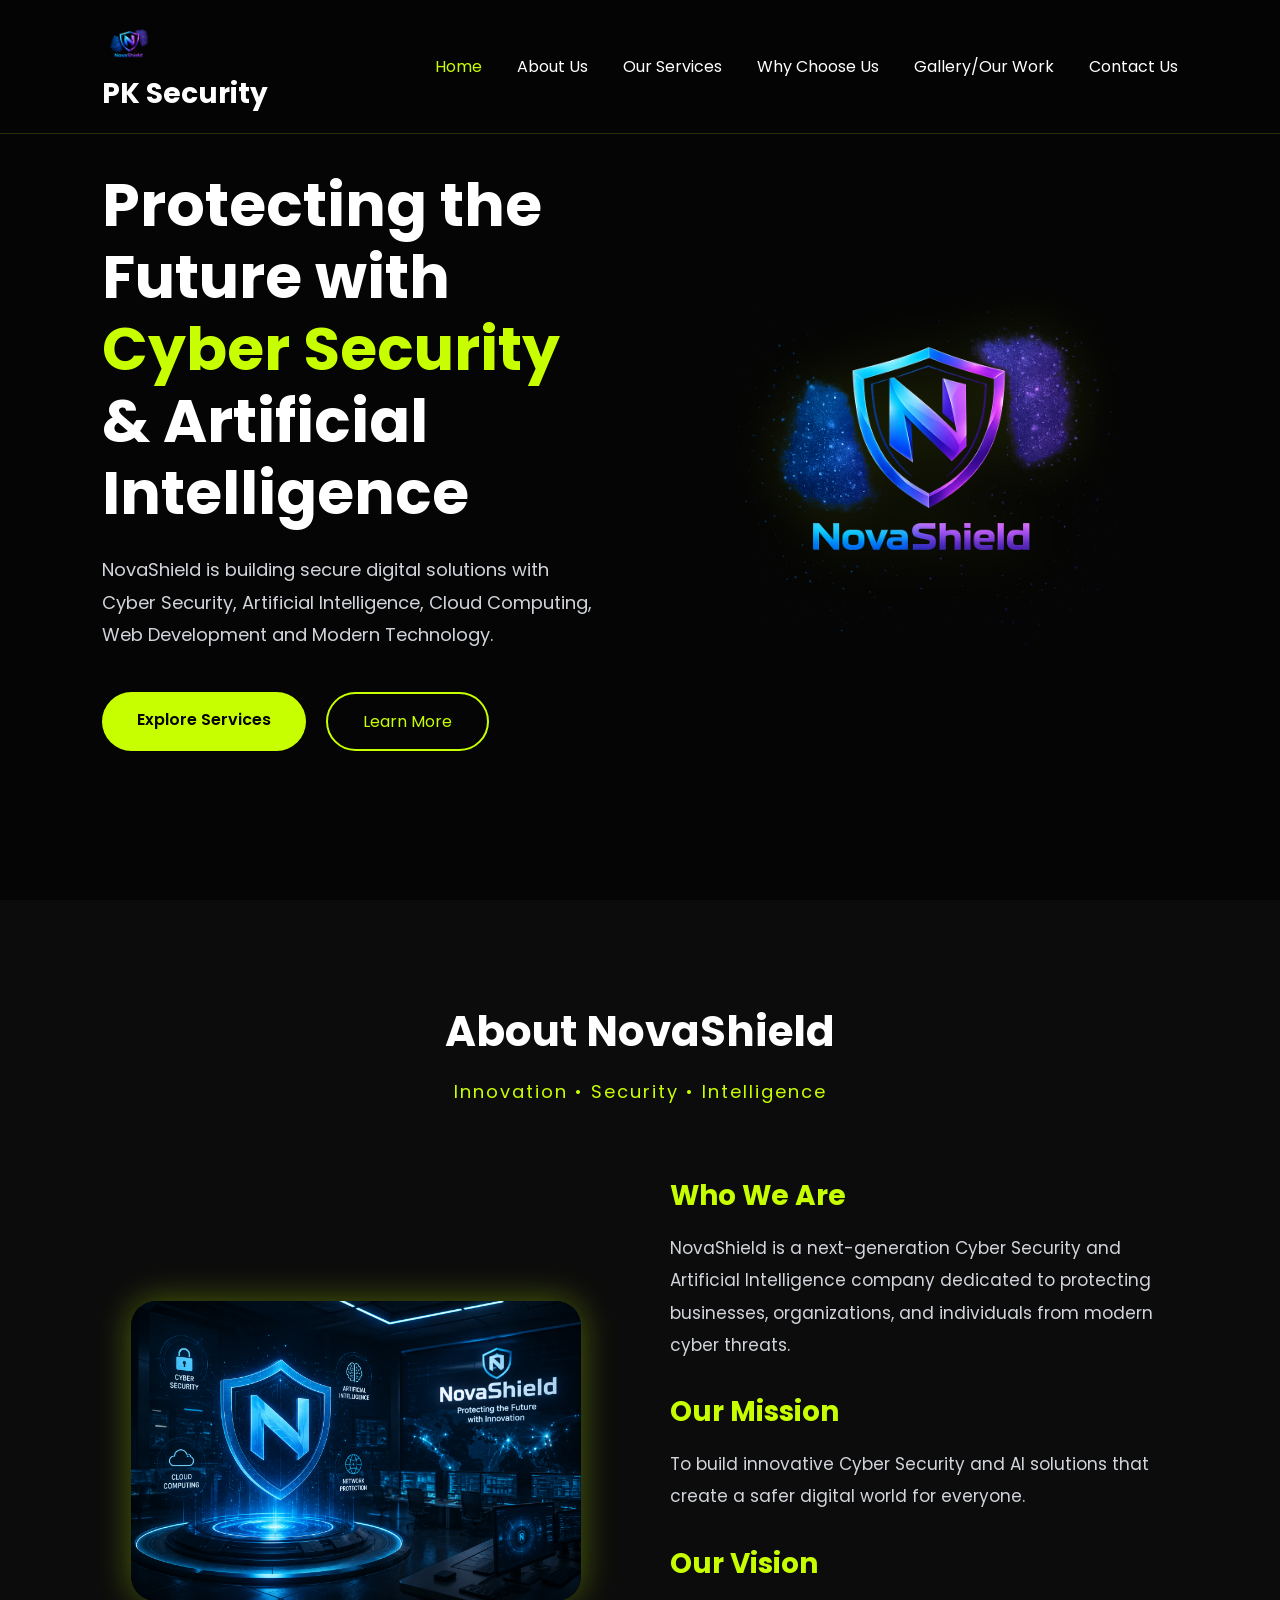
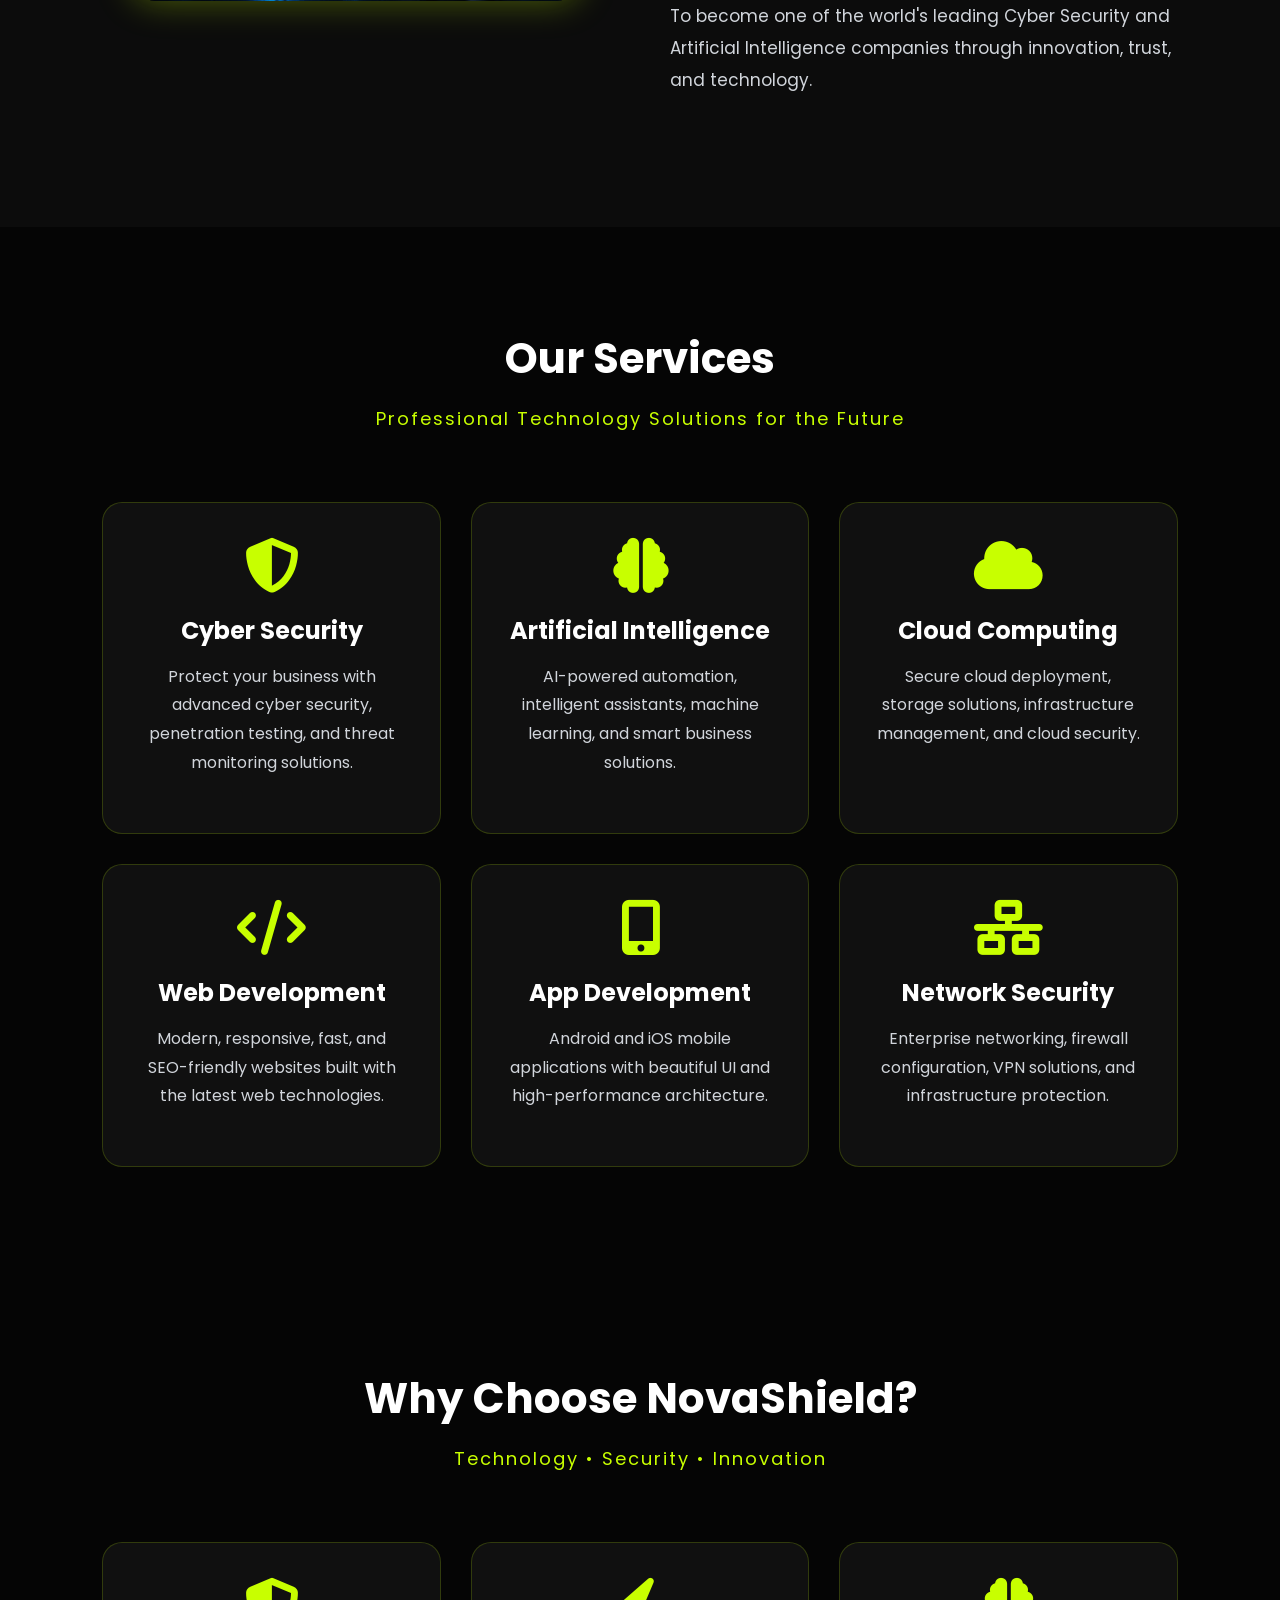
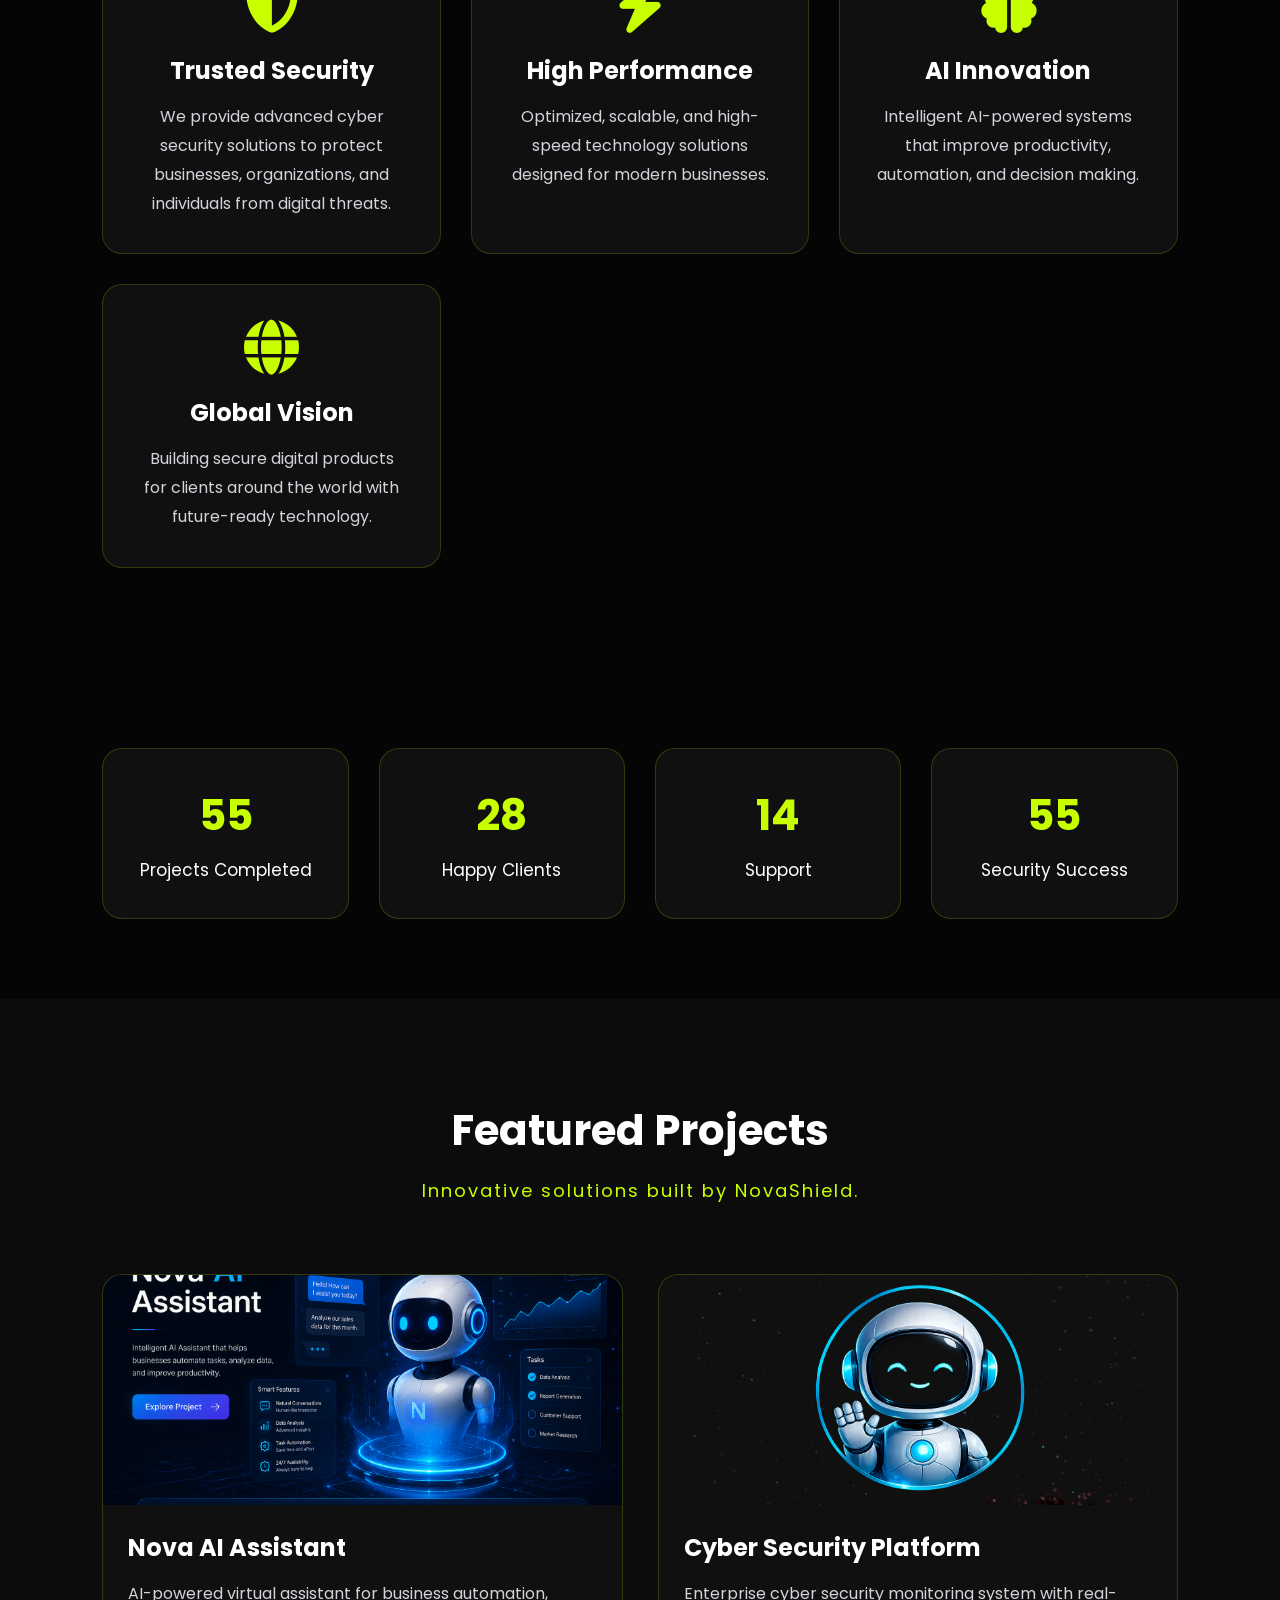
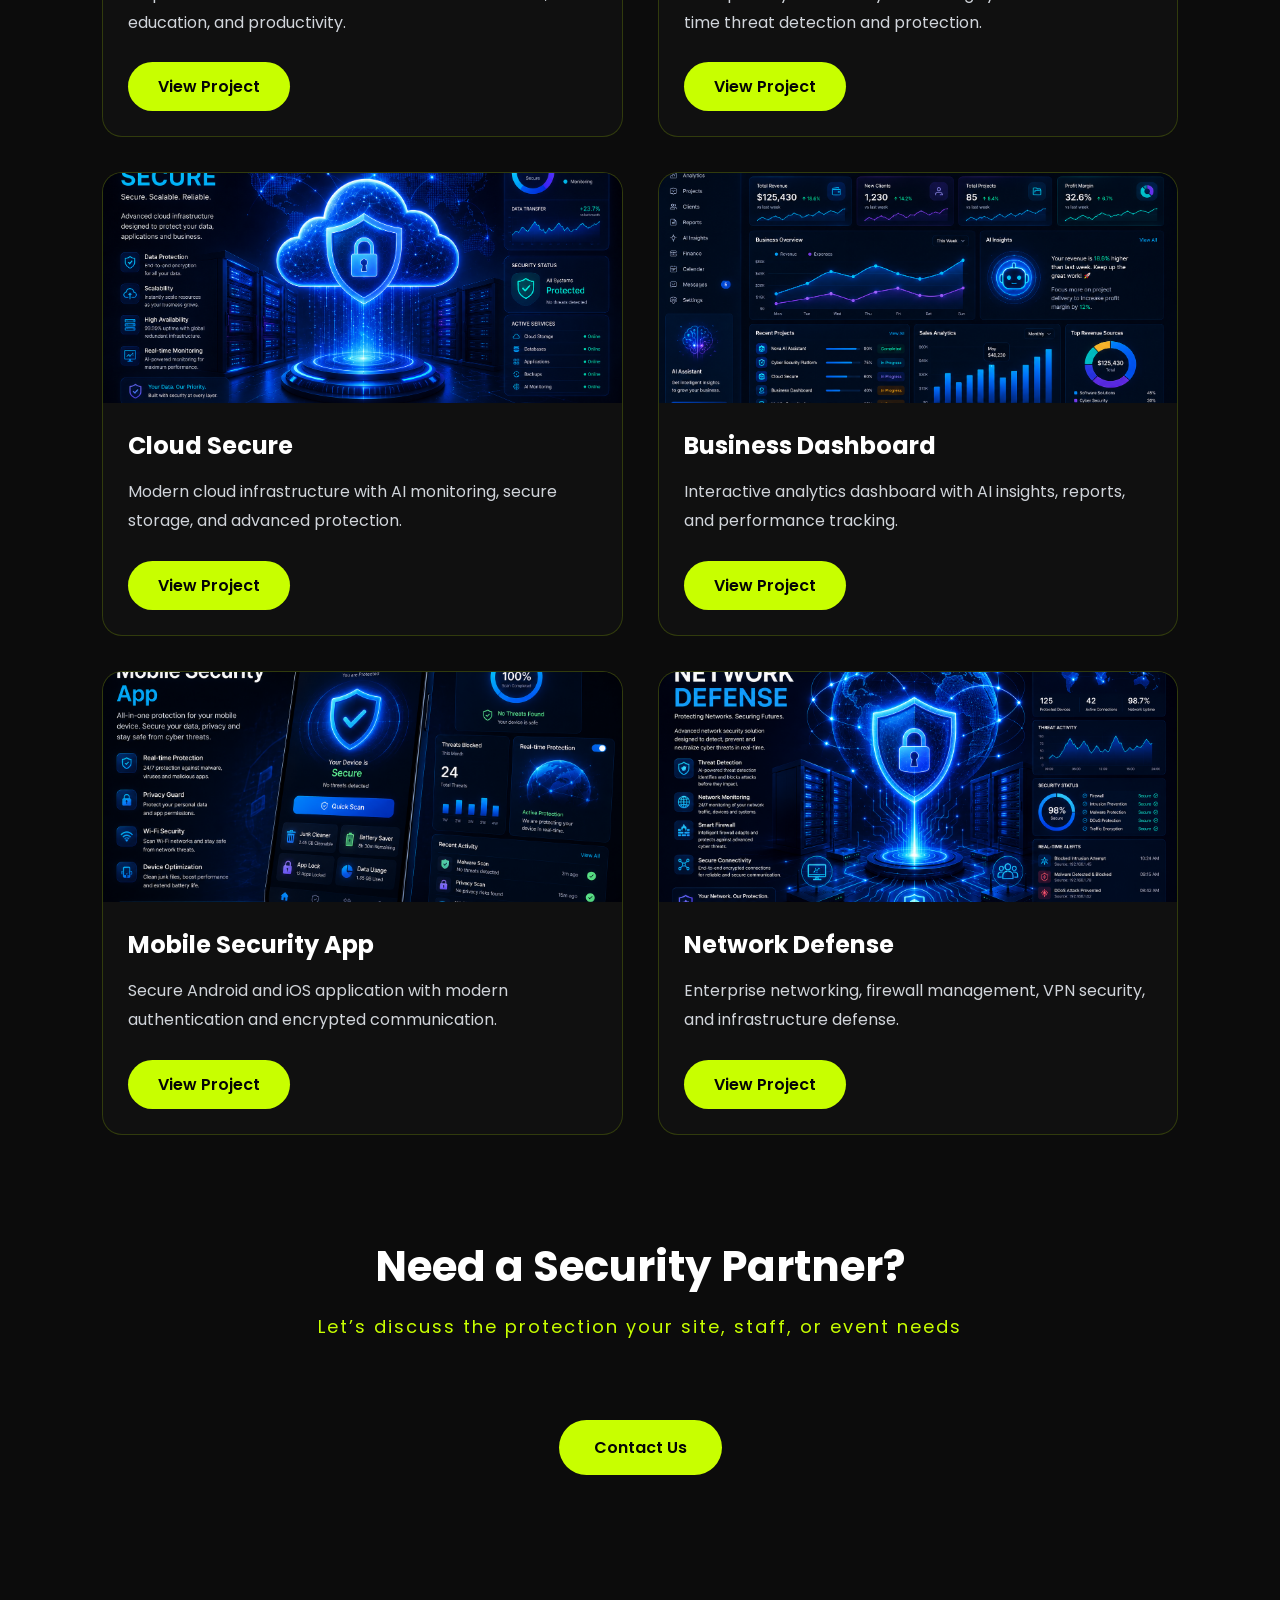
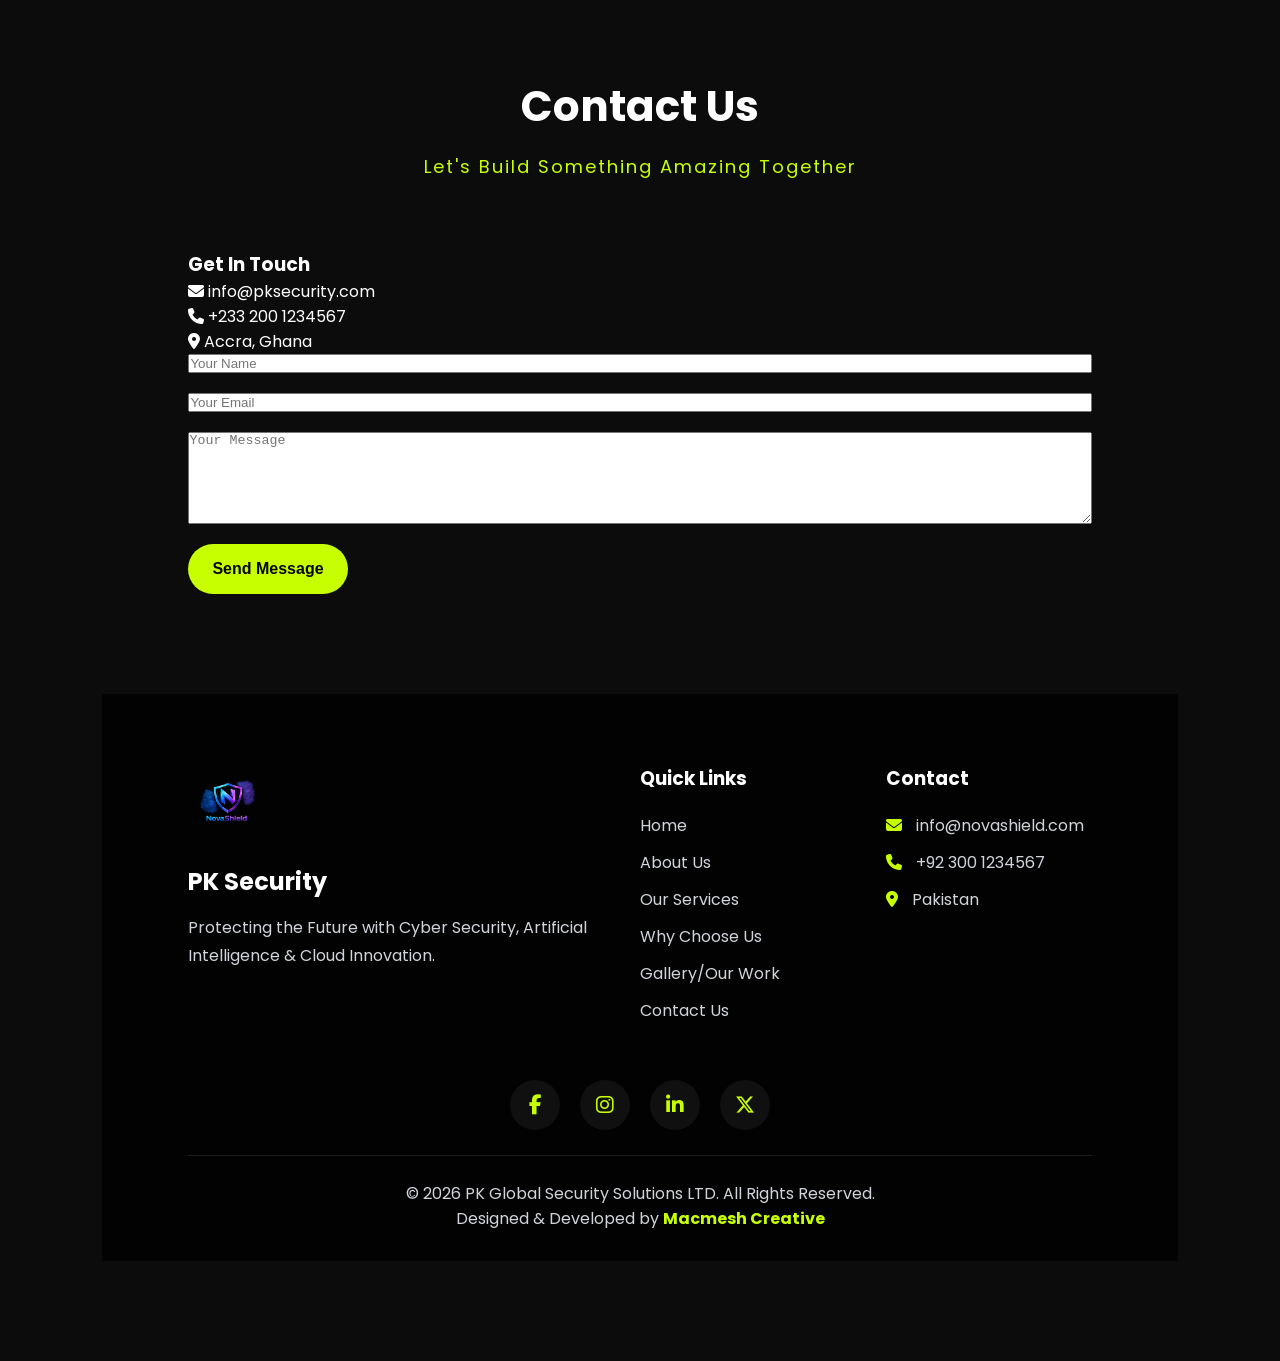
==== commit adf5ac20: "fix logo" ====
--- a/index.html
+++ b/index.html
@@ -61,17 +61,17 @@
 
 <ul class="nav-links" id="site-navigation">
 
-<li><a href="/index.html">Home</a></li>
-
-<li><a href="/about.html">About Us</a></li>
-
-<li><a href="/services.html">Our Services</a></li>
-
-<li><a href="/chooseus.html">Why Choose Us</a></li>
-
-<li><a href="/gallery.html">Gallery/Our Work</a></li>
-
-<li><a href="/contact.html">Contact Us</a></li>
+<li><a href="index.html">Home</a></li>
+
+<li><a href="about.html">About Us</a></li>
+
+<li><a href="services.html">Our Services</a></li>
+
+<li><a href="chooseus.html">Why Choose Us</a></li>
+
+<li><a href="gallery.html">Gallery/Our Work</a></li>
+
+<li><a href="contact.html">Contact Us</a></li>
 
 </ul>
 
@@ -105,13 +105,13 @@
 
 <div class="hero-buttons">
 
-<a href="/services.html" class="btn">
+<a href="services.html" class="btn">
 
 Explore Services
 
 </a>
 
-<a href="/about.html" class="btn-outline">
+<a href="about.html" class="btn-outline">
 
 Learn More
 
@@ -123,7 +123,7 @@
 
 <div class="hero-right">
 
-<img src="/images/logo.png"
+<img src="images/logo.png"
 alt="NovaShield">
 
 </div>
@@ -144,7 +144,7 @@
 
         <div class="about-image">
 
-            <img src="/images/about.png" alt="About NovaShield">
+            <img src="images/about.png" alt="About NovaShield">
 
         </div>
 
@@ -411,7 +411,7 @@
 
         <div class="project-card">
 
-            <img src="/images/project1.png" alt="Nova AI Assistant">
+            <img src="images/project1.png" alt="Nova AI Assistant">
 
             <div class="project-content">
 
@@ -432,7 +432,7 @@
 
         <div class="project-card">
 
-            <img src="/images/project2.png" alt="Cyber Security Platform">
+            <img src="images/project2.png" alt="Cyber Security Platform">
 
             <div class="project-content">
 
@@ -453,7 +453,7 @@
 
         <div class="project-card">
 
-            <img src="/images/project3.png" alt="Cloud Secure">
+            <img src="images/project3.png" alt="Cloud Secure">
 
             <div class="project-content">
 
@@ -571,11 +571,11 @@
 
             <h3>Get In Touch</h3>
 
-            <p><i class="fa-solid fa-envelope"></i> info@novashield.com</p>
-
-            <p><i class="fa-solid fa-phone"></i> +92 300 1234567</p>
-
-            <p><i class="fa-solid fa-location-dot"></i> Pakistan</p>
+            <p><i class="fa-solid fa-envelope"></i> info@pksecurity.com</p>
+
+            <p><i class="fa-solid fa-phone"></i> +233 200 1234567</p>
+
+            <p><i class="fa-solid fa-location-dot"></i> Accra, Ghana</p>
 
         </div>
 
--- a/assets/css/style.css
+++ b/assets/css/style.css
@@ -1,1607 +1,1853 @@
-
-:root{
-    --bg-primary:#050505;
-    --bg-secondary:#0c0c0c;
-    --bg-tertiary:#ffffff;
-    --text-primary:#ffffff;
-    --text-muted:#d1d5db;
-    --accent:#c8ff00;
-    --accent-soft:rgba(200,255,0,.18);
-    --accent-glow:rgba(200,255,0,.35);
-}
-
-*{
-    margin:0;
-    padding:0;
-    box-sizing:border-box;
-    scroll-behavior:smooth;
-}
-
-body{
-    font-family:'Poppins',sans-serif;
-    background:var(--bg-primary);
-    color:var(--text-primary);
-    overflow-x:hidden;
-}
-
-img{
-    max-width:100%;
-    display:block;
-}
-
-a{
-    text-decoration:none;
-}
-
-ul{
-    list-style:none;
-}
-
-section{
-    padding:100px 8%;
-}
-
-/* ================= HOME PAGE / HEADER ================= */
-
-header{
-    position:fixed;
-    top:0;
-    left:0;
-    width:100%;
-    background:rgba(5,5,5,.92);
-    backdrop-filter:blur(15px);
-    z-index:1000;
-    border-bottom:1px solid var(--accent-soft);
-}
-
-.navbar{
-    max-width:1400px;
-    margin:auto;
-    padding:18px 8%;
-    display:flex;
-    justify-content:space-between;
-    align-items:center;
-    gap:20px;
-}
-
-.logo{
-    display:flex;
-    align-items:center;
-    gap:12px;
-    color:var(--text-primary);
-    font-size:28px;
-    font-weight:700;
-}
-
-.logo img{
-    width:55px;
-    height:55px;
-    object-fit:contain;
-}
-
-.nav-links{
-    display:flex;
-    gap:35px;
-}
-
-.nav-toggle{
-    display:none;
-    width:48px;
-    height:48px;
-    border:1px solid var(--accent-soft);
-    background:rgba(16,16,16,.85);
-    border-radius:14px;
-    cursor:pointer;
-    align-items:center;
-    justify-content:center;
-    flex-direction:column;
-    gap:5px;
-    transition:.3s;
-}
-
-.nav-toggle span{
-    width:22px;
-    height:2px;
-    background:var(--accent);
-    border-radius:999px;
-    transition:.3s;
-}
-
-.nav-toggle:hover{
-    box-shadow:0 0 18px var(--accent-glow);
-    transform:translateY(-2px);
-}
-
-.nav-toggle.is-open span:nth-child(1){
-    transform:translateY(7px) rotate(45deg);
-}
-
-.nav-toggle.is-open span:nth-child(2){
-    opacity:0;
-}
-
-.nav-toggle.is-open span:nth-child(3){
-    transform:translateY(-7px) rotate(-45deg);
-}
-
-.nav-links a{
-    color:var(--text-primary);
-    font-size:16px;
-    transition:.3s;
-}
-
-.nav-links a:hover{
-    color:var(--accent);
-}
-
-.nav-links a.active{
-    color:var(--accent);
-}
-
-.contact-btn{
-    background:var(--accent);
-    color:var(--bg-primary);
-    padding:12px 28px;
-    border-radius:40px;
-    font-weight:600;
-    transition:.3s;
-}
-
-.contact-btn:hover{
-    background:var(--bg-tertiary);
-    transform:translateY(-3px);
-}
-
-/* ================= HOME PAGE / HERO ================= */
-
-.hero{
-    min-height:100vh;
-    display:flex;
-    align-items:center;
-    justify-content:space-between;
-    gap:80px;
-    padding-top:120px;
-}
-
-.hero-left,
-.hero-right{
-    animation:heroRise .9s ease both;
-}
-
-.hero-right{
-    animation-delay:.15s;
-}
-
-.hero-left{
-    flex:1;
-}
-
-.hero-left h1{
-    font-size:60px;
-    line-height:1.2;
-    margin-bottom:25px;
-}
-
-.hero-left span{
-    color:var(--accent);
-}
-
-.hero-left p{
-    font-size:18px;
-    color:var(--text-muted);
-    line-height:1.8;
-    margin-bottom:40px;
-}
-
-.hero-buttons{
-    display:flex;
-    gap:20px;
-}
-
-.btn{
-    background:var(--accent);
-    color:var(--bg-primary);
-    padding:15px 35px;
-    border-radius:40px;
-    font-weight:600;
-    transition:.3s;
-}
-
-.btn:hover{
-    transform:translateY(-5px);
-    box-shadow:0 0 25px var(--accent-glow);
-}
-
-.btn-outline{
-    border:2px solid var(--accent);
-    color:var(--accent);
-    padding:15px 35px;
-    border-radius:40px;
-    transition:.3s;
-}
-
-.btn-outline:hover{
-    background:var(--accent);
-    color:var(--bg-primary);
-}
-
-.hero-right{
-    flex:1;
-    display:flex;
-    justify-content:center;
-}
-
-.hero-right img{
-    width:430px;
-    animation:float 5s ease-in-out infinite;
-    filter:drop-shadow(0 0 28px rgba(200,255,0,.15));
-}
-
-.hero-left h1,
-.hero-left p,
-.hero-buttons{
-    animation:fadeUp .9s ease both;
-}
-
-.hero-left p{ animation-delay:.12s; }
-.hero-buttons{ animation-delay:.22s; }
-
-@keyframes float{
-
-0%,100%{
-transform:translateY(0);
-}
-
-50%{
-transform:translateY(-18px);
-}
-
-}
-
-@keyframes heroRise{
-
-from{
-    opacity:0;
-    transform:translateY(24px);
-}
-
-to{
-    opacity:1;
-    transform:translateY(0);
-}
-
-}
-
-@keyframes fadeUp{
-
-from{
-    opacity:0;
-    transform:translateY(18px);
-}
-
-to{
-    opacity:1;
-    transform:translateY(0);
-}
-
-}
-
-/* ================= SHARED SECTION TITLES ================ */
-
-.section-header{
-    text-align:center;
-    margin-bottom:70px;
-}
-
-.section-header h2{
-    font-size:42px;
-    color:var(--text-primary);
-    margin-bottom:15px;
-}
-
-.section-header p{
-    color:var(--accent);
-    font-size:18px;
-    letter-spacing:2px;
-}
-
-/* ================= HOME PAGE / ABOUT ================ */
-
-.about{
-    background:var(--bg-secondary);
-}
-
-.about-container{
-    display:grid;
-    grid-template-columns:1fr 1fr;
-    gap:60px;
-    align-items:center;
-}
-
-.about-image{
-    display:flex;
-    justify-content:center;
-}
-
-.about-image img{
-    width:100%;
-    max-width:450px;
-    border-radius:25px;
-    box-shadow:0 0 35px var(--accent-glow);
-    transition:.4s;
-}
-
-.about-image img:hover{
-    transform:scale(1.03);
-}
-
-.about-content h3{
-    font-size:28px;
-    margin-bottom:15px;
-    color:var(--accent);
-}
-
-.about-content p{
-    color:var(--text-muted);
-    line-height:1.9;
-    margin-bottom:30px;
-    font-size:17px;
-}
-
-/* ================= ABOUT PAGE ================= */
-
-.about-hero{
-    padding-top:140px;
-}
-
-.about-hero .about-content h1{
-    font-size:54px;
-    line-height:1.1;
-    margin-bottom:20px;
-}
-
-.about-hero .about-content h3{
-    letter-spacing:1px;
-    text-transform:uppercase;
-    font-size:16px;
-    margin-bottom:12px;
-}
-
-.about-meta{
-    display:flex;
-    flex-wrap:wrap;
-    gap:12px;
-    margin-top:10px;
-}
-
-.about-meta span{
-    display:inline-flex;
-    align-items:center;
-    justify-content:center;
-    padding:10px 16px;
-    border:1px solid var(--accent-soft);
-    border-radius:999px;
-    background:#101010;
-    color:var(--text-primary);
-    font-size:14px;
-}
-
-.about-story{
-    background:var(--bg-primary);
-}
-
-.about-story .about-image img{
-    max-width:400px;
-}
-
-.about-values{
-    background:var(--bg-secondary);
-}
-
-.about-values .why-grid{
-    margin-top:10px;
-}
-
-.about-gallery{
-    background:var(--bg-primary);
-}
-
-.about-gallery .project-card img{
-    height:220px;
-}
-
-.about-gallery .project-content h3{
-    font-size:22px;
-}
-
-.about-gallery .project-content p{
-    margin-bottom:0;
-}
-
-.about-cta{
-    text-align:center;
-    background:var(--bg-secondary);
-}
-
-.about-cta .btn{
-    display:inline-block;
-    margin-top:10px;
-}
-
-/* ================= SERVICES PAGE ================= */
-
-.services-hero{
-    padding-top:140px;
-}
-
-.services-hero .about-content h1{
-    font-size:54px;
-    line-height:1.1;
-    margin-bottom:20px;
-}
-
-.services-hero .about-content h3{
-    letter-spacing:1px;
-    text-transform:uppercase;
-    font-size:16px;
-    margin-bottom:12px;
-}
-
-.services-hero .about-image img{
-    max-width:460px;
-}
-
-/* ================= GALLERY PAGE ================= */
-
-.gallery-hero{
-    padding-top:140px;
-}
-
-.gallery-hero .about-content h1{
-    font-size:54px;
-    line-height:1.1;
-    margin-bottom:20px;
-}
-
-.gallery-hero .about-content h3{
-    letter-spacing:1px;
-    text-transform:uppercase;
-    font-size:16px;
-    margin-bottom:12px;
-}
-
-.gallery-hero .about-image img{
-    max-width:460px;
-}
-
-.gallery-cta{
-    background:var(--bg-secondary);
-}
-
-/* ================= WHY CHOOSE US PAGE ================= */
-
-.chooseus-hero{
-    padding-top:140px;
-}
-
-.chooseus-hero .about-content h1{
-    font-size:54px;
-    line-height:1.1;
-    margin-bottom:20px;
-}
-
-.chooseus-hero .about-content h3{
-    letter-spacing:1px;
-    text-transform:uppercase;
-    font-size:16px;
-    margin-bottom:12px;
-}
-
-.chooseus-hero .about-image img{
-    max-width:460px;
-}
-
-.chooseus-highlights{
-    background:var(--bg-primary);
-}
-
-.chooseus-highlights .why-grid{
-    margin-top:10px;
-}
-
-.chooseus-card img{
-    width:100%;
-    height:190px;
-    object-fit:cover;
-    border-radius:16px;
-    margin-bottom:20px;
-    border:1px solid rgba(200,255,0,.10);
-}
-
-.chooseus-card .why-card{
-    display:flex;
-    flex-direction:column;
-    align-items:center;
-}
-
-.chooseus-card .why-card p{
-    margin-bottom:0;
-}
-
-.chooseus-trust{
-    background:var(--bg-secondary);
-}
-
-.trust-grid{
-    display:grid;
-    grid-template-columns:repeat(auto-fit,minmax(240px,1fr));
-    gap:24px;
-}
-
-.trust-item{
-    background:#101010;
-    border:1px solid var(--accent-soft);
-    border-radius:20px;
-    padding:28px;
-    text-align:center;
-    transition:.4s;
-}
-
-.trust-item:hover{
-    transform:translateY(-8px);
-    box-shadow:0 0 28px var(--accent-glow);
-}
-
-.trust-item i{
-    font-size:42px;
-    color:var(--accent);
-    margin-bottom:16px;
-}
-
-.trust-item h3{
-    font-size:22px;
-    margin-bottom:12px;
-}
-
-.trust-item p{
-    color:var(--text-muted);
-    line-height:1.8;
-}
-
-.chooseus-cta{
-    text-align:center;
-    background:var(--bg-primary);
-}
-
-.chooseus-cta .btn{
-    display:inline-block;
-    margin-top:10px;
-}
-
-/* ================= HOME PAGE / STATS ================ */
-
-.stats{
-    display:grid;
-    grid-template-columns:repeat(4,1fr);
-    gap:30px;
-    padding:80px 8%;
-}
-
-.stat-box{
-    background:#101010;
-    text-align:center;
-    padding:35px;
-    border-radius:20px;
-    border:1px solid var(--accent-soft);
-    transition:.4s;
-}
-
-.stat-box:hover{
-    transform:translateY(-10px);
-    box-shadow:0 0 30px var(--accent-glow);
-}
-
-.stat-box h2{
-    font-size:42px;
-    color:var(--accent);
-    margin-bottom:10px;
-}
-
-.stat-box p{
-    color:var(--text-primary);
-    font-size:17px;
-}
-
-/* ================= HOME PAGE / RESPONSIVE ================ */
-
-@media(max-width:991px){
-
-.about-container{
-    grid-template-columns:1fr;
-    text-align:center;
-}
-
-.stats{
-    grid-template-columns:repeat(2,1fr);
-}
-
-}
-
-@media(max-width:600px){
-
-.section-header h2{
-    font-size:32px;
-}
-
-.stats{
-    grid-template-columns:1fr;
-}
-
-.about-image img{
-    max-width:320px;
-}
-
-}
-
-/* ================= HOME PAGE / SERVICES ================= */
-
-.services{
-    background:var(--bg-primary);
-}
-
-.services-grid{
-
-    display:grid;
-    grid-template-columns:repeat(auto-fit,minmax(300px,1fr));
-    gap:30px;
-
-}
-
-.service-card{
-
-    background:#101010;
-    border:1px solid var(--accent-soft);
-    border-radius:20px;
-    padding:35px;
-    text-align:center;
-    display:flex;
-    flex-direction:column;
-    transition:.4s;
-
-}
-
-.service-card:hover{
-
-    transform:translateY(-12px);
-    box-shadow:0 0 35px var(--accent-glow);
-
-}
-
-.service-card i{
-
-    font-size:55px;
-    color:var(--accent);
-    margin-bottom:20px;
-
-}
-
-.service-card img{
-    width:100%;
-    height:200px;
-    object-fit:cover;
-    border-radius:16px;
-    margin-bottom:20px;
-    border:1px solid rgba(200,255,0,.10);
-}
-
-.service-card h3{
-
-    font-size:24px;
-    margin-bottom:15px;
-
-}
-
-.service-card p{
-
-    color:var(--text-muted);
-    line-height:1.8;
-    margin-bottom:20px;
-
-}
-
-.service-card .project-btn{
-    margin-top:auto;
-    display:inline-block;
-    align-self:center;
-}
-
-/* ================= PROJECTS ================= */
-
-.projects{
-
-    background:var(--bg-secondary);
-
-}
-
-.projects-container{
-
-    display:grid;
-    grid-template-columns:repeat(auto-fit,minmax(340px,1fr));
-    gap:35px;
-
-}
-
-.project-card{
-
-    background:#101010;
-    border-radius:20px;
-    overflow:hidden;
-    transition:.4s;
-    border:1px solid var(--accent-soft);
-
-}
-
-.project-card:hover{
-
-    transform:translateY(-12px);
-    box-shadow:0 0 35px var(--accent-glow);
-
-}
-
-.project-card img{
-
-    width:100%;
-    height:230px;
-    object-fit:cover;
-    transition:.4s;
-
-}
-
-.project-card:hover img{
-
-    transform:scale(1.08);
-
-}
-
-.project-content{
-
-    padding:25px;
-
-}
-
-.project-content h3{
-
-    font-size:24px;
-    margin-bottom:15px;
-
-}
-
-.project-content p{
-
-    color:var(--text-muted);
-    line-height:1.8;
-    margin-bottom:25px;
-
-}
-
-.project-btn{
-
-    display:inline-block;
-    background:var(--accent);
-    color:var(--bg-primary);
-    padding:12px 30px;
-    border-radius:30px;
-    font-weight:600;
-    transition:.3s;
-
-}
-
-.project-btn:hover{
-
-    background:var(--bg-tertiary);
-    transform:translateY(-3px);
-
-}
-
-/* ================= PROJECTS RESPONSIVE ================= */
-
-@media(max-width:768px){
-
-.services-grid,
-.projects-container{
-
-grid-template-columns:1fr;
-
-}
-
-.project-card img{
-
-height:210px;
-
-}
-
-}
-
-/* ================= WHY CHOOSE US ================= */
-
-.why-us{
-    background:var(--bg-primary);
-}
-
-.why-grid{
-    display:grid;
-    grid-template-columns:repeat(auto-fit,minmax(260px,1fr));
-    gap:30px;
-}
-
-.why-card{
-    background:#101010;
-    padding:35px;
-    border-radius:20px;
-    text-align:center;
-    border:1px solid var(--accent-soft);
-    transition:.4s;
-}
-
-.why-card:hover{
-    transform:translateY(-10px);
-    box-shadow:0 0 30px var(--accent-glow);
-}
-
-.why-card i{
-    font-size:55px;
-    color:var(--accent);
-    margin-bottom:20px;
-}
-
-.why-card h3{
-    margin-bottom:15px;
-    font-size:24px;
-}
-
-.why-card p{
-    color:var(--text-muted);
-    line-height:1.8;
-}
-
-/* ================= FOUNDER ================= */
-
-.founder{
-    background:var(--bg-secondary);
-}
-
-.founder-container{
-    display:grid;
-    grid-template-columns:1fr 1fr;
-    gap:60px;
-    align-items:center;
-}
-
-.founder-image{
-    display:flex;
-    justify-content:center;
-}
-
-.founder-image img{
-    width:100%;
-    max-width:400px;
-    border-radius:25px;
-    box-shadow:0 0 35px var(--accent-glow);
-}
-
-.founder-content h3{
-    font-size:34px;
-    color:var(--accent);
-    margin-bottom:10px;
-}
-
-.founder-content h4{
-    font-size:20px;
-    margin-bottom:25px;
-    color:#ffffff;
-}
-
-.founder-content p{
-    color:var(--text-muted);
-    line-height:1.9;
-    margin-bottom:20px;
-}
-
-/* ================= CONTACT PAGE ================= */
-
-.contact-hero{
-    padding-top:140px;
-}
-
-.contact-hero .about-content h1{
-    font-size:54px;
-    line-height:1.1;
-    margin-bottom:20px;
-}
-
-.contact-hero .about-content h3{
-    letter-spacing:1px;
-    text-transform:uppercase;
-    font-size:16px;
-    margin-bottom:12px;
-}
-
-.contact-page{
-    background:var(--bg-primary);
-    padding:40px 8% 100px;
-}
-
-.contact-page-grid{
-    display:grid;
-    grid-template-columns:1.05fr 1fr;
-    gap:40px;
-    align-items:start;
-}
-
-.left-align{
-    text-align:left;
-    margin-bottom:30px;
-}
-
-.left-align h2{
-    font-size:42px;
-    margin-bottom:10px;
-}
-
-.contact-info-panel,
-.contact-form-panel{
-    background:#101010;
-    border:1px solid var(--accent-soft);
-    border-radius:28px;
-    padding:35px;
-    box-shadow:0 0 25px rgba(200,255,0,.05);
-}
-
-.contact-card-list{
-    display:flex;
-    flex-direction:column;
-    gap:18px;
-    margin-bottom:28px;
-}
-
-.contact-card{
-    display:flex;
-    gap:18px;
-    align-items:flex-start;
-    background:rgba(255,255,255,.01);
-    border:1px solid rgba(200,255,0,.08);
-    border-radius:18px;
-    padding:20px 18px;
-}
-
-.contact-icon{
-    width:52px;
-    height:52px;
-    border-radius:16px;
-    background:var(--accent-soft);
-    display:flex;
-    align-items:center;
-    justify-content:center;
-    color:var(--accent);
-    font-size:22px;
-}
-
-.contact-card h3{
-    font-size:20px;
-    margin-bottom:8px;
-}
-
-.contact-card p,
-.contact-card a{
-    color:var(--text-muted);
-    line-height:1.7;
-}
-
-.contact-card a:hover{
-    color:var(--accent);
-}
-
-.social-links{
-    display:flex;
-    gap:14px;
-    flex-wrap:wrap;
-}
-
-.social-links a{
-    width:48px;
-    height:48px;
-    border-radius:50%;
-    display:flex;
-    align-items:center;
-    justify-content:center;
-    background:#050505;
-    border:1px solid var(--accent-soft);
-    color:var(--accent);
-    transition:.3s;
-}
-
-.social-links a:hover{
-    background:var(--accent);
-    color:var(--bg-primary);
-    transform:translateY(-4px);
-}
-
-.contact-form{
-    display:flex;
-    flex-direction:column;
-    gap:20px;
-}
-
-.form-row{
-    display:flex;
-    flex-direction:column;
-    gap:10px;
-}
-
-.form-row label{
-    font-weight:500;
-    color:var(--text-primary);
-}
-
-.form-row input,
-.form-row textarea,
-.form-row select{
-    background:#050505;
-    border:1px solid rgba(200,255,0,.18);
-    border-radius:14px;
-    padding:16px 18px;
-    color:var(--text-primary);
-    font-size:16px;
-    font-family:'Poppins',sans-serif;
-}
-
-.form-row input:focus,
-.form-row textarea:focus,
-.form-row select:focus{
-    outline:none;
-    border-color:var(--accent);
-    box-shadow:0 0 15px var(--accent-glow);
-}
-
-.form-row textarea{
-    min-height:150px;
-    resize:vertical;
-}
-
-.checkbox-row{
-    display:flex;
-    align-items:flex-start;
-    gap:12px;
-    color:var(--text-muted);
-    line-height:1.7;
-}
-
-.checkbox-row input{
-    margin-top:5px;
-    accent-color:var(--accent);
-}
-
-.contact-form button{
-    background:var(--accent);
-    color:var(--bg-primary);
-    border:none;
-    border-radius:40px;
-    padding:16px 24px;
-    font-size:16px;
-    font-weight:600;
-    cursor:pointer;
-    transition:.3s;
-    width:fit-content;
-}
-
-.contact-form button:hover{
-    background:var(--bg-tertiary);
-    transform:translateY(-3px);
-}
-
-.map-section{
-    background:var(--bg-secondary);
-    padding:100px 8% 80px;
-}
-
-.map-wrapper{
-    max-width:1200px;
-    margin:0 auto;
-    border-radius:26px;
-    overflow:hidden;
-    border:1px solid var(--accent-soft);
-    box-shadow:0 0 30px rgba(200,255,0,.08);
-}
-
-.map-wrapper iframe{
-    width:100%;
-    height:420px;
-    border:0;
-    display:block;
-}
-
-.map-cta{
-    text-align:center;
-    margin-top:30px;
-}
-
-.contact-cta .btn{
-    display:inline-block;
-    margin-top:10px;
-}
-
-/* ================= CONTACT PAGE RESPONSIVE ================= */
-
-@media(max-width:991px){
-
-    .contact-page-grid{
-        grid-template-columns:1fr;
-    }
-
-    .left-align{
-        text-align:center;
-    }
-
-    .contact-form button{
-        width:100%;
-    }
-
-}
-
-@media(max-width:768px){
-
-    .contact-hero .about-content h1{
-        font-size:34px;
-    }
-
-    .contact-page{
-        padding:30px 20px 80px;
-    }
-
-    .contact-info-panel,
-    .contact-form-panel{
-        padding:24px 18px;
-    }
-
-    .contact-card{
-        flex-direction:column;
-        align-items:flex-start;
-    }
-
-    .map-wrapper iframe{
-        height:320px;
-    }
-
-}
-
-/* ================= FOOTER ================= */
-
-.footer{
-    background:#020202;
-    padding:70px 8% 30px;
-}
-
-.footer-container{
-    display:grid;
-    grid-template-columns:2fr 1fr 1fr;
-    gap:40px;
-}
-
-.footer-logo img{
-    width:80px;
-    margin-bottom:20px;
-}
-
-.footer-logo h2{
-    margin-bottom:15px;
-}
-
-.footer-logo p{
-    color:var(--text-muted);
-    line-height:1.8;
-}
-
-.footer-links h3,
-.footer-contact h3{
-    margin-bottom:20px;
-}
-
-.footer-links ul li{
-    margin:12px 0;
-}
-
-.footer-links a{
-    color:var(--text-muted);
-    transition:.3s;
-}
-
-.footer-links a:hover{
-    color:var(--accent);
-}
-
-.footer-contact p{
-    margin:12px 0;
-    color:var(--text-muted);
-}
-
-.footer-contact i{
-    color:var(--accent);
-    margin-right:10px;
-}
-
-.footer-social{
-    display:flex;
-    justify-content:center;
-    gap:20px;
-    margin:45px 0 25px;
-}
-
-.footer-social a{
-    width:50px;
-    height:50px;
-    border-radius:50%;
-    background:#101010;
-    display:flex;
-    justify-content:center;
-    align-items:center;
-    color:var(--accent);
-    font-size:20px;
-    transition:.3s;
-}
-
-.footer-social a:hover{
-    background:var(--accent);
-    color:var(--bg-primary);
-    transform:translateY(-5px);
-}
-
-.footer-bottom{
-    text-align:center;
-    border-top:1px solid rgba(255,255,255,.10);
-    padding-top:25px;
-    color:var(--text-muted);
-}
-
-.footer-bottom strong{
-    color:var(--accent);
-}
-
-/* ================= GLOBAL RESPONSIVE ================= */
-
-@media(max-width:991px){
-    .hero,
-    .about-container,
-    .founder-container,
-    .contact-container,
-    .footer-container{
-        grid-template-columns:1fr;
-        display:grid;
-        text-align:center;
-    }
-
-    .hero{
-        gap:40px;
-        padding-top:110px;
-    }
-
-    .hero-left h1{
-        font-size:42px;
-    }
-
-    .about-hero .about-content h1{
-        font-size:42px;
-    }
-
-    .nav-toggle{
-        display:inline-flex;
-    }
-
-    .nav-links{
-        position:absolute;
-        top:calc(100% + 14px);
-        left:8%;
-        right:8%;
-        display:flex;
-        flex-direction:column;
-        gap:0;
-        padding:14px;
-        background:rgba(8,8,8,.98);
-        border:1px solid var(--accent-soft);
-        border-radius:20px;
-        box-shadow:0 18px 40px rgba(0,0,0,.35);
-        opacity:0;
-        visibility:hidden;
-        transform:translateY(-18px) scale(.98);
-        pointer-events:none;
-        transition:.28s ease;
-    }
-
-    .nav-links.is-open{
-        opacity:1;
-        visibility:visible;
-        transform:translateY(0) scale(1);
-        pointer-events:auto;
-    }
-
-    .nav-links li + li{
-        border-top:1px solid rgba(200,255,0,.10);
-    }
-
-    .nav-links a{
-        display:block;
-        padding:14px 12px;
-    }
-
-    .header-spacer,
-    header{
-        overflow:visible;
-    }
-}
-
-@media(max-width:768px){
-    section{
-        padding:80px 20px;
-    }
-
-    .hero-left h1{
-        font-size:34px;
-    }
-
-    .hero-left p{
-        font-size:16px;
-    }
-
-    .hero-buttons{
-        flex-direction:column;
-        align-items:stretch;
-    }
-
-    .btn,
-    .btn-outline{
-        width:100%;
-        text-align:center;
-    }
-
-    .section-header h2{
-        font-size:34px;
-    }
-
-    .hero-right img{
-        width:min(260px, 72vw);
-    }
-
-    .about-meta{
-        justify-content:center;
-    }
-
-    .about-hero{
-        padding-top:120px;
-    }
-
-    .about-hero .about-content h1{
-        font-size:34px;
-    }
-
-    .about-hero .about-content p,
-    .about-story .about-content p,
-    .about-gallery .project-content p,
-    .founder-content p,
-    .about-cta p{
-        font-size:16px;
-    }
-
-    .about-hero .about-content h3,
-    .about-story .about-content h3,
-    .founder-content h3,
-    .founder-content h4{
-        text-align:center;
-    }
-
-    .about-meta{
-        justify-content:center;
-        flex-direction:column;
-        align-items:center;
-    }
-
-    .about-meta span{
-        width:100%;
-        max-width:320px;
-    }
-
-    .about-story .about-image img{
-        max-width:320px;
-    }
-
-    .founder-container{
-        gap:30px;
-    }
-
-    .founder-image img{
-        max-width:320px;
-    }
-
-    .founder-content h3{
-        font-size:28px;
-    }
-
-    .founder-content h4{
-        font-size:18px;
-    }
-
-    .about-gallery .projects-container{
-        gap:24px;
-    }
-
-    .about-gallery .project-card img{
-        height:200px;
-    }
-
-    .chooseus-hero{
-        padding-top:120px;
-    }
-
-    .chooseus-hero .about-content h1{
-        font-size:34px;
-    }
-
-    .chooseus-card img{
-        height:180px;
-    }
-
-    .trust-grid{
-        gap:20px;
-    }
-
-    .about-cta .btn{
-        width:100%;
-        max-width:320px;
-    }
-
-    .navbar{
-        padding:16px 20px;
-    }
-
-    .nav-links{
-        left:20px;
-        right:20px;
-    }
-}
-
-@media(max-width:480px){
-    .logo{
-        font-size:22px;
-    }
-
-    .logo img{
-        width:44px;
-        height:44px;
-    }
-
-    .hero-left h1{
-        font-size:30px;
-    }
-
-    .about-hero .about-content h1{
-        font-size:30px;
-    }
-
-    .chooseus-hero .about-content h1{
-        font-size:30px;
-    }
-
-    .about-hero .about-content h3,
-    .about-story .about-content h3,
-    .founder-content h3{
-        font-size:22px;
-    }
-
-    .about-hero .about-content p,
-    .about-story .about-content p,
-    .about-gallery .project-content p,
-    .founder-content p,
-    .about-cta p{
-        font-size:15px;
-        line-height:1.8;
-    }
-
-    .about-meta span{
-        font-size:13px;
-        padding:9px 14px;
-    }
-
-    .founder-content h4{
-        font-size:16px;
-    }
-
-    .founder-image img{
-        max-width:260px;
-    }
-
-    .about-gallery .project-card img{
-        height:190px;
-    }
-
-    .chooseus-card img{
-        height:160px;
-    }
-
-    .trust-item{
-        padding:24px;
-    }
-
-    .section-header h2{
-        font-size:28px;
-    }
-
-    .section-header p{
-        font-size:15px;
-        letter-spacing:1px;
-    }
-
-    .nav-links{
-        top:calc(100% + 10px);
-    }
-}
-
-/* ================= SCROLL ANIMATION ================ */
-
-.service-card,
-.project-card,
-.why-card,
-.stat-box,
-.about-content,
-.about-image,
-.founder-container,
-.contact-container{
-
-opacity:0;
-transform:translateY(40px);
-transition:.8s ease;
-
-}
-
-.show{
-
-opacity:1;
-transform:translateY(0);
-
-}
-
-/* ================= TOP BUTTON ================ */
-
-.top-btn{
-
-position:fixed;
-bottom:30px;
-right:30px;
-width:55px;
-height:55px;
-border:none;
-border-radius:50%;
-    background:var(--accent);
-    color:var(--bg-primary);
-font-size:24px;
-cursor:pointer;
-display:flex;
-justify-content:center;
-align-items:center;
-opacity:0;
-pointer-events:none;
-transition:.3s;
-z-index:999;
-
-}
-
-.show-top{
-
-opacity:1;
-pointer-events:auto;
-
-}
-
-.top-btn:hover{
-
-transform:translateY(-5px);
-box-shadow:0 0 20px var(--accent-glow);
-
+
+:root{
+    --bg-primary:#050505;
+    --bg-secondary:#0c0c0c;
+    --bg-tertiary:#ffffff;
+    --text-primary:#ffffff;
+    --text-muted:#d1d5db;
+    --accent:#c8ff00;
+    --accent-soft:rgba(200,255,0,.18);
+    --accent-glow:rgba(200,255,0,.35);
+}
+
+*{
+    margin:0;
+    padding:0;
+    box-sizing:border-box;
+    scroll-behavior:smooth;
+}
+
+body{
+    font-family:'Poppins',sans-serif;
+    background:var(--bg-primary);
+    color:var(--text-primary);
+    overflow-x:hidden;
+}
+
+img{
+    max-width:100%;
+    display:block;
+}
+
+a{
+    text-decoration:none;
+}
+
+ul{
+    list-style:none;
+}
+
+section{
+    padding:100px 8%;
+}
+
+/* ================= HOME PAGE / HEADER ================= */
+
+header{
+    position:fixed;
+    top:0;
+    left:0;
+    width:100%;
+    background:rgba(5,5,5,.92);
+    backdrop-filter:blur(15px);
+    z-index:1000;
+    border-bottom:1px solid var(--accent-soft);
+}
+
+.navbar{
+    max-width:1400px;
+    margin:auto;
+    padding:18px 8%;
+    display:flex;
+    justify-content:space-between;
+    align-items:center;
+    gap:20px;
+}
+
+.logo{
+    align-items:center;
+    gap:12px;
+    color:var(--text-primary);
+    font-size:28px;
+    font-weight:700;
+}
+
+.logo img{
+    width:55px;
+    height:55px;
+    object-fit:contain;
+}
+
+.nav-links{
+    display:flex;
+    gap:35px;
+}
+
+.nav-toggle{
+    display:none;
+    width:48px;
+    height:48px;
+    border:1px solid var(--accent-soft);
+    background:rgba(16,16,16,.85);
+    border-radius:14px;
+    cursor:pointer;
+    align-items:center;
+    justify-content:center;
+    flex-direction:column;
+    gap:5px;
+    transition:.3s;
+}
+
+.nav-toggle span{
+    width:22px;
+    height:2px;
+    background:var(--accent);
+    border-radius:999px;
+    transition:.3s;
+}
+
+.nav-toggle:hover{
+    box-shadow:0 0 18px var(--accent-glow);
+    transform:translateY(-2px);
+}
+
+.nav-toggle.is-open span:nth-child(1){
+    transform:translateY(7px) rotate(45deg);
+}
+
+.nav-toggle.is-open span:nth-child(2){
+    opacity:0;
+}
+
+.nav-toggle.is-open span:nth-child(3){
+    transform:translateY(-7px) rotate(-45deg);
+}
+
+.nav-links a{
+    color:var(--text-primary);
+    font-size:16px;
+    transition:.3s;
+}
+
+.nav-links a:hover{
+    color:var(--accent);
+}
+
+.nav-links a.active{
+    color:var(--accent);
+}
+
+.contact-btn{
+    background:var(--accent);
+    color:var(--bg-primary);
+    padding:12px 28px;
+    border-radius:40px;
+    font-weight:600;
+    transition:.3s;
+}
+
+.contact-btn:hover{
+    background:var(--bg-tertiary);
+    transform:translateY(-3px);
+}
+
+/* ================= HOME PAGE / HERO ================= */
+
+.hero{
+    min-height:100vh;
+    display:flex;
+    align-items:center;
+    justify-content:space-between;
+    gap:80px;
+    padding-top:120px;
+}
+
+.hero-left,
+.hero-right{
+    animation:heroRise .9s ease both;
+}
+
+.hero-right{
+    animation-delay:.15s;
+}
+
+.hero-left{
+    flex:1;
+}
+
+.hero-left h1{
+    font-size:60px;
+    line-height:1.2;
+    margin-bottom:25px;
+}
+
+.hero-left span{
+    color:var(--accent);
+}
+
+.hero-left p{
+    font-size:18px;
+    color:var(--text-muted);
+    line-height:1.8;
+    margin-bottom:40px;
+}
+
+.hero-buttons{
+    display:flex;
+    gap:20px;
+}
+
+.btn{
+    background:var(--accent);
+    color:var(--bg-primary);
+    padding:15px 35px;
+    border-radius:40px;
+    font-weight:600;
+    transition:.3s;
+}
+
+.btn:hover{
+    transform:translateY(-5px);
+    box-shadow:0 0 25px var(--accent-glow);
+}
+
+.btn-outline{
+    border:2px solid var(--accent);
+    color:var(--accent);
+    padding:15px 35px;
+    border-radius:40px;
+    transition:.3s;
+}
+
+.btn-outline:hover{
+    background:var(--accent);
+    color:var(--bg-primary);
+}
+
+.hero-right{
+    flex:1;
+    display:flex;
+    justify-content:center;
+}
+
+.hero-right img{
+    width:430px;
+    animation:float 5s ease-in-out infinite;
+    filter:drop-shadow(0 0 28px rgba(200,255,0,.15));
+}
+
+.hero-left h1,
+.hero-left p,
+.hero-buttons{
+    animation:fadeUp .9s ease both;
+}
+
+.hero-left p{ animation-delay:.12s; }
+.hero-buttons{ animation-delay:.22s; }
+
+@keyframes float{
+
+0%,100%{
+transform:translateY(0);
+}
+
+50%{
+transform:translateY(-18px);
+}
+
+}
+
+@keyframes heroRise{
+
+from{
+    opacity:0;
+    transform:translateY(24px);
+}
+
+to{
+    opacity:1;
+    transform:translateY(0);
+}
+
+}
+
+@keyframes fadeUp{
+
+from{
+    opacity:0;
+    transform:translateY(18px);
+}
+
+to{
+    opacity:1;
+    transform:translateY(0);
+}
+
+}
+
+/* ================= SHARED SECTION TITLES ================ */
+
+.section-header{
+    text-align:center;
+    margin-bottom:70px;
+}
+
+.section-header h2{
+    font-size:42px;
+    color:var(--text-primary);
+    margin-bottom:15px;
+}
+
+.section-header p{
+    color:var(--accent);
+    font-size:18px;
+    letter-spacing:2px;
+}
+
+/* ================= HOME PAGE / ABOUT ================ */
+
+.about{
+    background:var(--bg-secondary);
+}
+
+.about-container{
+    display:grid;
+    grid-template-columns:1fr 1fr;
+    gap:60px;
+    align-items:center;
+}
+
+.about-image{
+    display:flex;
+    justify-content:center;
+}
+
+.about-image img{
+    width:100%;
+    max-width:450px;
+    border-radius:25px;
+    box-shadow:0 0 35px var(--accent-glow);
+    transition:.4s;
+}
+
+.about-image img:hover{
+    transform:scale(1.03);
+}
+
+.about-content h3{
+    font-size:28px;
+    margin-bottom:15px;
+    color:var(--accent);
+}
+
+.about-content p{
+    color:var(--text-muted);
+    line-height:1.9;
+    margin-bottom:30px;
+    font-size:17px;
+}
+
+/* ================= ABOUT PAGE ================= */
+
+.about-hero{
+    padding-top:140px;
+}
+
+.about-hero .about-content h1{
+    font-size:54px;
+    line-height:1.1;
+    margin-bottom:20px;
+}
+
+.about-hero .about-content h3{
+    letter-spacing:1px;
+    text-transform:uppercase;
+    font-size:16px;
+    margin-bottom:12px;
+}
+
+.about-meta{
+    display:flex;
+    flex-wrap:wrap;
+    gap:12px;
+    margin-top:10px;
+}
+
+.about-meta span{
+    display:inline-flex;
+    align-items:center;
+    justify-content:center;
+    padding:10px 16px;
+    border:1px solid var(--accent-soft);
+    border-radius:999px;
+    background:#101010;
+    color:var(--text-primary);
+    font-size:14px;
+}
+
+.about-story{
+    background:var(--bg-primary);
+}
+
+.about-story .about-image img{
+    max-width:400px;
+}
+
+.about-values{
+    background:var(--bg-secondary);
+}
+
+.about-values .why-grid{
+    margin-top:10px;
+}
+
+.about-gallery{
+    background:var(--bg-primary);
+}
+
+.about-gallery .project-card img{
+    height:220px;
+}
+
+.about-gallery .project-content h3{
+    font-size:22px;
+}
+
+.about-gallery .project-content p{
+    margin-bottom:0;
+}
+
+.about-cta{
+    text-align:center;
+    background:var(--bg-secondary);
+}
+
+.about-cta .btn{
+    display:inline-block;
+    margin-top:10px;
+}
+
+/* ================= SERVICES PAGE ================= */
+
+.services-hero{
+    padding-top:140px;
+}
+
+.services-hero .about-content h1{
+    font-size:54px;
+    line-height:1.1;
+    margin-bottom:20px;
+}
+
+.services-hero .about-content h3{
+    letter-spacing:1px;
+    text-transform:uppercase;
+    font-size:16px;
+    margin-bottom:12px;
+}
+
+.services-hero .about-image img{
+    max-width:460px;
+}
+
+/* ================= GALLERY PAGE ================= */
+
+.gallery-hero{
+    padding-top:140px;
+}
+
+.gallery-hero .about-content h1{
+    font-size:54px;
+    line-height:1.1;
+    margin-bottom:20px;
+}
+
+.gallery-hero .about-content h3{
+    letter-spacing:1px;
+    text-transform:uppercase;
+    font-size:16px;
+    margin-bottom:12px;
+}
+
+.gallery-hero .about-image img{
+    max-width:460px;
+}
+
+.gallery-cta{
+    background:var(--bg-secondary);
+}
+
+/* ================= WHY CHOOSE US PAGE ================= */
+
+.chooseus-hero{
+    padding-top:140px;
+}
+
+.chooseus-hero .about-content h1{
+    font-size:54px;
+    line-height:1.1;
+    margin-bottom:20px;
+}
+
+.chooseus-hero .about-content h3{
+    letter-spacing:1px;
+    text-transform:uppercase;
+    font-size:16px;
+    margin-bottom:12px;
+}
+
+.chooseus-hero .about-image img{
+    max-width:460px;
+}
+
+.chooseus-highlights{
+    background:var(--bg-primary);
+}
+
+.chooseus-highlights .why-grid{
+    margin-top:10px;
+}
+
+.chooseus-card img{
+    width:100%;
+    height:190px;
+    object-fit:cover;
+    border-radius:16px;
+    margin-bottom:20px;
+    border:1px solid rgba(200,255,0,.10);
+}
+
+.chooseus-card .why-card{
+    display:flex;
+    flex-direction:column;
+    align-items:center;
+}
+
+.chooseus-card .why-card p{
+    margin-bottom:0;
+}
+
+.chooseus-trust{
+    background:var(--bg-secondary);
+}
+
+.trust-grid{
+    display:grid;
+    grid-template-columns:repeat(auto-fit,minmax(240px,1fr));
+    gap:24px;
+}
+
+.trust-item{
+    background:#101010;
+    border:1px solid var(--accent-soft);
+    border-radius:20px;
+    padding:28px;
+    text-align:center;
+    transition:.4s;
+}
+
+.trust-item:hover{
+    transform:translateY(-8px);
+    box-shadow:0 0 28px var(--accent-glow);
+}
+
+.trust-item i{
+    font-size:42px;
+    color:var(--accent);
+    margin-bottom:16px;
+}
+
+.trust-item h3{
+    font-size:22px;
+    margin-bottom:12px;
+}
+
+.trust-item p{
+    color:var(--text-muted);
+    line-height:1.8;
+}
+
+.chooseus-cta{
+    text-align:center;
+    background:var(--bg-primary);
+}
+
+.chooseus-cta .btn{
+    display:inline-block;
+    margin-top:10px;
+}
+
+/* ================= HOME PAGE / STATS ================ */
+
+.stats{
+    display:grid;
+    grid-template-columns:repeat(4,1fr);
+    gap:30px;
+    padding:80px 8%;
+}
+
+.stat-box{
+    background:#101010;
+    text-align:center;
+    padding:35px;
+    border-radius:20px;
+    border:1px solid var(--accent-soft);
+    transition:.4s;
+}
+
+.stat-box:hover{
+    transform:translateY(-10px);
+    box-shadow:0 0 30px var(--accent-glow);
+}
+
+.stat-box h2{
+    font-size:42px;
+    color:var(--accent);
+    margin-bottom:10px;
+}
+
+.stat-box p{
+    color:var(--text-primary);
+    font-size:17px;
+}
+
+/* ================= HOME PAGE / RESPONSIVE ================ */
+
+@media(max-width:991px){
+
+/* Stack the about content vertically on tablet-sized screens. */
+.about-container{
+    /* Use one column instead of side-by-side content. */
+    grid-template-columns:1fr;
+    /* Center the text below the image. */
+    text-align:center;
+}
+
+/* Keep the statistics in two columns on tablets. */
+.stats{
+    /* Create two equal-width statistic columns. */
+    grid-template-columns:repeat(2,1fr);
+}
+
+}
+
+@media(max-width:600px){
+
+/* Reduce section heading size on small screens. */
+.section-header h2{
+    /* Make the heading fit narrow phone layouts. */
+    font-size:32px;
+}
+
+/* Stack statistics into one column on phones. */
+.stats{
+    /* Give each statistic the full available width. */
+    grid-template-columns:1fr;
+}
+
+/* Constrain the about image on small screens. */
+.about-image img{
+    /* Prevent the image from becoming too wide. */
+    max-width:320px;
+}
+
+}
+
+/* ================= HOME PAGE / SERVICES ================= */
+
+.services{
+    background:var(--bg-primary);
+}
+
+.services-grid{
+
+    display:grid;
+    grid-template-columns:repeat(auto-fit,minmax(300px,1fr));
+    gap:30px;
+
+}
+
+.service-card{
+
+    background:#101010;
+    border:1px solid var(--accent-soft);
+    border-radius:20px;
+    padding:35px;
+    text-align:center;
+    display:flex;
+    flex-direction:column;
+    transition:.4s;
+
+}
+
+.service-card:hover{
+
+    transform:translateY(-12px);
+    box-shadow:0 0 35px var(--accent-glow);
+
+}
+
+.service-card i{
+
+    font-size:55px;
+    color:var(--accent);
+    margin-bottom:20px;
+
+}
+
+.service-card img{
+    width:100%;
+    height:200px;
+    object-fit:cover;
+    border-radius:16px;
+    margin-bottom:20px;
+    border:1px solid rgba(200,255,0,.10);
+}
+
+.service-card h3{
+
+    font-size:24px;
+    margin-bottom:15px;
+
+}
+
+.service-card p{
+
+    color:var(--text-muted);
+    line-height:1.8;
+    margin-bottom:20px;
+
+}
+
+.service-card .project-btn{
+    margin-top:auto;
+    display:inline-block;
+    align-self:center;
+}
+
+/* ================= PROJECTS ================= */
+
+.projects{
+
+    background:var(--bg-secondary);
+
+}
+
+.projects-container{
+
+    display:grid;
+    grid-template-columns:repeat(auto-fit,minmax(340px,1fr));
+    gap:35px;
+
+}
+
+.project-card{
+
+    background:#101010;
+    border-radius:20px;
+    overflow:hidden;
+    transition:.4s;
+    border:1px solid var(--accent-soft);
+
+}
+
+.project-card:hover{
+
+    transform:translateY(-12px);
+    box-shadow:0 0 35px var(--accent-glow);
+
+}
+
+.project-card img{
+
+    width:100%;
+    height:230px;
+    object-fit:cover;
+    transition:.4s;
+
+}
+
+.project-card:hover img{
+
+    transform:scale(1.08);
+
+}
+
+.project-content{
+
+    padding:25px;
+
+}
+
+.project-content h3{
+
+    font-size:24px;
+    margin-bottom:15px;
+
+}
+
+.project-content p{
+
+    color:var(--text-muted);
+    line-height:1.8;
+    margin-bottom:25px;
+
+}
+
+.project-btn{
+
+    display:inline-block;
+    background:var(--accent);
+    color:var(--bg-primary);
+    padding:12px 30px;
+    border-radius:30px;
+    font-weight:600;
+    transition:.3s;
+
+}
+
+.project-btn:hover{
+
+    background:var(--bg-tertiary);
+    transform:translateY(-3px);
+
+}
+
+/* ================= PROJECTS RESPONSIVE ================= */
+
+@media(max-width:768px){
+
+/* Stack service and project cards on smaller screens. */
+.services-grid,
+.projects-container{
+
+/* Display one card per row. */
+grid-template-columns:1fr;
+
+}
+
+/* Reduce project image height on smaller screens. */
+.project-card img{
+
+/* Keep project cards compact on mobile. */
+height:210px;
+
+}
+
+}
+
+/* ================= WHY CHOOSE US ================= */
+
+.why-us{
+    background:var(--bg-primary);
+}
+
+.why-grid{
+    display:grid;
+    grid-template-columns:repeat(auto-fit,minmax(260px,1fr));
+    gap:30px;
+}
+
+.why-card{
+    background:#101010;
+    padding:35px;
+    border-radius:20px;
+    text-align:center;
+    border:1px solid var(--accent-soft);
+    transition:.4s;
+}
+
+.why-card:hover{
+    transform:translateY(-10px);
+    box-shadow:0 0 30px var(--accent-glow);
+}
+
+.why-card i{
+    font-size:55px;
+    color:var(--accent);
+    margin-bottom:20px;
+}
+
+.why-card h3{
+    margin-bottom:15px;
+    font-size:24px;
+}
+
+.why-card p{
+    color:var(--text-muted);
+    line-height:1.8;
+}
+
+/* ================= FOUNDER ================= */
+
+.founder{
+    background:var(--bg-secondary);
+}
+
+.founder-container{
+    display:grid;
+    grid-template-columns:1fr 1fr;
+    gap:60px;
+    align-items:center;
+}
+
+.founder-image{
+    display:flex;
+    justify-content:center;
+}
+
+.founder-image img{
+    width:100%;
+    max-width:400px;
+    border-radius:25px;
+    box-shadow:0 0 35px var(--accent-glow);
+}
+
+.founder-content h3{
+    font-size:34px;
+    color:var(--accent);
+    margin-bottom:10px;
+}
+
+.founder-content h4{
+    font-size:20px;
+    margin-bottom:25px;
+    color:#ffffff;
+}
+
+.founder-content p{
+    color:var(--text-muted);
+    line-height:1.9;
+    margin-bottom:20px;
+}
+
+/* ================= CONTACT PAGE ================= */
+
+.contact-hero{
+    padding-top:140px;
+}
+
+.contact-hero .about-content h1{
+    font-size:54px;
+    line-height:1.1;
+    margin-bottom:20px;
+}
+
+.contact-hero .about-content h3{
+    letter-spacing:1px;
+    text-transform:uppercase;
+    font-size:16px;
+    margin-bottom:12px;
+}
+
+.contact-page{
+    background:var(--bg-primary);
+    padding:40px 8% 100px;
+}
+
+.contact-page-grid{
+    display:grid;
+    grid-template-columns:1.05fr 1fr;
+    gap:40px;
+    align-items:start;
+}
+
+.left-align{
+    text-align:left;
+    margin-bottom:30px;
+}
+
+.left-align h2{
+    font-size:42px;
+    margin-bottom:10px;
+}
+
+.contact-info-panel,
+.contact-form-panel{
+    background:#101010;
+    border:1px solid var(--accent-soft);
+    border-radius:28px;
+    padding:35px;
+    box-shadow:0 0 25px rgba(200,255,0,.05);
+}
+
+.contact-card-list{
+    display:flex;
+    flex-direction:column;
+    gap:18px;
+    margin-bottom:28px;
+}
+
+.contact-card{
+    display:flex;
+    gap:18px;
+    align-items:flex-start;
+    background:rgba(255,255,255,.01);
+    border:1px solid rgba(200,255,0,.08);
+    border-radius:18px;
+    padding:20px 18px;
+}
+
+.contact-icon{
+    width:52px;
+    height:52px;
+    border-radius:16px;
+    background:var(--accent-soft);
+    display:flex;
+    align-items:center;
+    justify-content:center;
+    color:var(--accent);
+    font-size:22px;
+}
+
+.contact-card h3{
+    font-size:20px;
+    margin-bottom:8px;
+}
+
+.contact-card p,
+.contact-card a{
+    color:var(--text-muted);
+    line-height:1.7;
+}
+
+.contact-card a:hover{
+    color:var(--accent);
+}
+
+.social-links{
+    display:flex;
+    gap:14px;
+    flex-wrap:wrap;
+}
+
+.social-links a{
+    width:48px;
+    height:48px;
+    border-radius:50%;
+    display:flex;
+    align-items:center;
+    justify-content:center;
+    background:#050505;
+    border:1px solid var(--accent-soft);
+    color:var(--accent);
+    transition:.3s;
+}
+
+.social-links a:hover{
+    background:var(--accent);
+    color:var(--bg-primary);
+    transform:translateY(-4px);
+}
+
+.contact-form{
+    display:flex;
+    flex-direction:column;
+    gap:20px;
+}
+
+.form-row{
+    display:flex;
+    flex-direction:column;
+    gap:10px;
+}
+
+.form-row label{
+    font-weight:500;
+    color:var(--text-primary);
+}
+
+.form-row input,
+.form-row textarea,
+.form-row select{
+    background:#050505;
+    border:1px solid rgba(200,255,0,.18);
+    border-radius:14px;
+    padding:16px 18px;
+    color:var(--text-primary);
+    font-size:16px;
+    font-family:'Poppins',sans-serif;
+}
+
+.form-row input:focus,
+.form-row textarea:focus,
+.form-row select:focus{
+    outline:none;
+    border-color:var(--accent);
+    box-shadow:0 0 15px var(--accent-glow);
+}
+
+.form-row textarea{
+    min-height:150px;
+    resize:vertical;
+}
+
+.checkbox-row{
+    display:flex;
+    align-items:flex-start;
+    gap:12px;
+    color:var(--text-muted);
+    line-height:1.7;
+}
+
+.checkbox-row input{
+    margin-top:5px;
+    accent-color:var(--accent);
+}
+
+.contact-form button{
+    background:var(--accent);
+    color:var(--bg-primary);
+    border:none;
+    border-radius:40px;
+    padding:16px 24px;
+    font-size:16px;
+    font-weight:600;
+    cursor:pointer;
+    transition:.3s;
+    width:fit-content;
+}
+
+.contact-form button:hover{
+    background:var(--bg-tertiary);
+    transform:translateY(-3px);
+}
+
+.map-section{
+    background:var(--bg-secondary);
+    padding:100px 8% 80px;
+}
+
+.map-wrapper{
+    max-width:1200px;
+    margin:0 auto;
+    border-radius:26px;
+    overflow:hidden;
+    border:1px solid var(--accent-soft);
+    box-shadow:0 0 30px rgba(200,255,0,.08);
+}
+
+.map-wrapper iframe{
+    width:100%;
+    height:420px;
+    border:0;
+    display:block;
+}
+
+.map-cta{
+    text-align:center;
+    margin-top:30px;
+}
+
+.contact-cta .btn{
+    display:inline-block;
+    margin-top:10px;
+}
+
+/* ================= CONTACT PAGE RESPONSIVE ================= */
+
+@media(max-width:991px){
+
+    /* Stack the contact page columns on tablets. */
+    .contact-page-grid{
+        /* Give the contact content one full-width column. */
+        grid-template-columns:1fr;
+    }
+
+    /* Center left-aligned contact content on tablets. */
+    .left-align{
+        /* Override desktop left alignment. */
+        text-align:center;
+    }
+
+    /* Make the contact form action easier to tap. */
+    .contact-form button{
+        /* Stretch the button across the form width. */
+        width:100%;
+    }
+
+}
+
+@media(max-width:768px){
+
+    /* Reduce the contact hero heading on smaller screens. */
+    .contact-hero .about-content h1{
+        /* Keep the heading within the viewport. */
+        font-size:34px;
+    }
+
+    /* Add compact mobile spacing around the contact page. */
+    .contact-page{
+        /* Use smaller horizontal padding and preserve bottom space. */
+        padding:30px 20px 80px;
+    }
+
+    /* Reduce panel padding on smaller screens. */
+    .contact-info-panel,
+    .contact-form-panel{
+        /* Preserve readable content space inside both panels. */
+        padding:24px 18px;
+    }
+
+    /* Stack contact card content vertically. */
+    .contact-card{
+        /* Place the icon and text one above the other. */
+        flex-direction:column;
+        /* Keep the stacked content aligned to the start. */
+        align-items:flex-start;
+    }
+
+    /* Reduce the map height on smaller screens. */
+    .map-wrapper iframe{
+        /* Keep the embedded map from dominating the page. */
+        height:320px;
+    }
+
+}
+
+/* ================= FOOTER ================= */
+
+.footer{
+    background:#020202;
+    padding:70px 8% 30px;
+}
+
+.footer-container{
+    display:grid;
+    grid-template-columns:2fr 1fr 1fr;
+    gap:40px;
+}
+
+.footer-logo img{
+    width:80px;
+    margin-bottom:20px;
+}
+
+.footer-logo h2{
+    margin-bottom:15px;
+}
+
+.footer-logo p{
+    color:var(--text-muted);
+    line-height:1.8;
+}
+
+.footer-links h3,
+.footer-contact h3{
+    margin-bottom:20px;
+}
+
+.footer-links ul li{
+    margin:12px 0;
+}
+
+.footer-links a{
+    color:var(--text-muted);
+    transition:.3s;
+}
+
+.footer-links a:hover{
+    color:var(--accent);
+}
+
+.footer-contact p{
+    margin:12px 0;
+    color:var(--text-muted);
+}
+
+.footer-contact i{
+    color:var(--accent);
+    margin-right:10px;
+}
+
+.footer-social{
+    display:flex;
+    justify-content:center;
+    gap:20px;
+    margin:45px 0 25px;
+}
+
+.footer-social a{
+    width:50px;
+    height:50px;
+    border-radius:50%;
+    background:#101010;
+    display:flex;
+    justify-content:center;
+    align-items:center;
+    color:var(--accent);
+    font-size:20px;
+    transition:.3s;
+}
+
+.footer-social a:hover{
+    background:var(--accent);
+    color:var(--bg-primary);
+    transform:translateY(-5px);
+}
+
+.footer-bottom{
+    text-align:center;
+    border-top:1px solid rgba(255,255,255,.10);
+    padding-top:25px;
+    color:var(--text-muted);
+}
+
+.footer-bottom strong{
+    color:var(--accent);
+}
+
+/* ================= GLOBAL RESPONSIVE ================= */
+
+@media(max-width:991px){
+    /* Stack major page regions on tablet screens. */
+    .hero,
+    .about-container,
+    .founder-container,
+    .contact-container,
+    .footer-container{
+        /* Use one column for each major region. */
+        grid-template-columns:1fr;
+        /* Ensure the grid layout is active. */
+        display:grid;
+        /* Center the content within the new single column. */
+        text-align:center;
+    }
+
+    /* Center the footer logo within the stacked tablet layout. */
+    .footer-logo{
+        text-align:center;
+    }
+
+    /* Add separation between stacked hero columns. */
+    .hero{
+        /* Increase the gap after the layout becomes vertical. */
+        gap:40px;
+        /* Keep the hero clear of the responsive header. */
+        padding-top:110px;
+    }
+
+    /* Reduce the main hero heading on tablets. */
+    .hero-left h1{
+        /* Fit the heading into the narrower content area. */
+        font-size:42px;
+    }
+
+    /* Reduce the about page hero heading on tablets. */
+    .about-hero .about-content h1{
+        /* Fit the about heading into the viewport. */
+        font-size:42px;
+    }
+
+    /* Show the mobile navigation toggle on tablets. */
+    .nav-toggle{
+        /* Display the toggle control inline with the header. */
+        display:inline-flex;
+    }
+
+    /* Position the collapsed navigation menu below the header. */
+    .nav-links{
+        /* Remove the menu from normal document flow. */
+        position:absolute;
+        /* Offset the menu slightly below the header. */
+        top:calc(100% + 14px);
+        /* Align the menu with the header content area. */
+        left:8%;
+        /* Keep equal spacing on the opposite side. */
+        right:8%;
+        /* Arrange navigation links vertically. */
+        display:flex;
+        /* Put each link on its own row. */
+        flex-direction:column;
+        /* Remove horizontal spacing between rows. */
+        gap:0;
+        /* Add space inside the menu panel. */
+        padding:14px;
+        /* Give the open menu a dark background. */
+        background:rgba(8,8,8,.98);
+        /* Outline the menu against the page. */
+        border:1px solid var(--accent-soft);
+        /* Soften the menu corners. */
+        border-radius:20px;
+        /* Lift the menu above surrounding content. */
+        box-shadow:0 18px 40px rgba(0,0,0,.35);
+        /* Hide the menu before it is opened. */
+        opacity:0;
+        /* Remove the hidden menu from accessibility hit testing. */
+        visibility:hidden;
+        /* Start the closed menu slightly above its final position. */
+        transform:translateY(-18px) scale(.98);
+        /* Prevent interaction while the menu is closed. */
+        pointer-events:none;
+        /* Animate menu visibility and movement. */
+        transition:.28s ease;
+    }
+
+    /* Reveal the navigation menu when its open class is present. */
+    .nav-links.is-open{
+        /* Make the open menu visible. */
+        opacity:1;
+        /* Allow the open menu to be rendered. */
+        visibility:visible;
+        /* Return the menu to its natural position and size. */
+        transform:translateY(0) scale(1);
+        /* Allow users to select menu links. */
+        pointer-events:auto;
+    }
+
+    /* Separate adjacent mobile navigation links. */
+    .nav-links li + li{
+        /* Add a subtle divider above every link after the first. */
+        border-top:1px solid rgba(200,255,0,.10);
+    }
+
+    /* Make mobile navigation links fill their rows. */
+    .nav-links a{
+        /* Use the full row as the link's clickable area. */
+        display:block;
+        /* Add comfortable touch spacing around the label. */
+        padding:14px 12px;
+    }
+
+    /* Allow the expanded navigation to extend outside the header. */
+    .header-spacer,
+    header{
+        /* Prevent the menu from being clipped. */
+        overflow:visible;
+    }
+
+
+}
+
+@media(max-width:768px){
+    /* Reduce footer spacing on mobile screens. */
+    .footer{
+        padding:55px 20px 25px;
+    }
+
+    /* Add consistent separation between stacked footer sections. */
+    .footer-container{
+        gap:32px;
+    }
+
+    /* Keep the footer logo image compact on mobile. */
+    .footer-logo img{
+        width:70px;
+        margin:0 auto 16px;
+    }
+
+    /* Reduce footer headings on mobile. */
+    .footer-logo h2,
+    .footer-links h3,
+    .footer-contact h3{
+        font-size:22px;
+        margin-bottom:12px;
+    }
+
+    /* Limit the footer description width for easier reading. */
+    .footer-logo p{
+        max-width:420px;
+        margin:0 auto;
+    }
+
+    /* Tighten footer link and contact spacing on mobile. */
+    .footer-links ul li,
+    .footer-contact p{
+        margin:9px 0;
+    }
+
+    /* Reduce the gap before social links on mobile. */
+    .footer-social{
+        gap:14px;
+        margin:32px 0 22px;
+    }
+
+    /* Make social controls slightly smaller on mobile. */
+    .footer-social a{
+        width:44px;
+        height:44px;
+        font-size:18px;
+    }
+
+    /* Reduce footer bottom spacing on mobile. */
+    .footer-bottom{
+        padding-top:20px;
+        font-size:14px;
+    }
+
+    section{
+        padding:80px 20px;
+    }
+
+    .hero-left h1{
+        font-size:34px;
+    }
+
+    .hero-left p{
+        font-size:16px;
+    }
+
+    .hero-buttons{
+        flex-direction:column;
+        align-items:stretch;
+    }
+
+    .btn,
+    .btn-outline{
+        width:100%;
+        text-align:center;
+    }
+
+    .section-header h2{
+        font-size:34px;
+    }
+
+    .hero-right img{
+        width:min(260px, 72vw);
+    }
+
+    .about-meta{
+        justify-content:center;
+    }
+
+    .about-hero{
+        padding-top:120px;
+    }
+
+    .about-hero .about-content h1{
+        font-size:34px;
+    }
+
+    .about-hero .about-content p,
+    .about-story .about-content p,
+    .about-gallery .project-content p,
+    .founder-content p,
+    .about-cta p{
+        font-size:16px;
+    }
+
+    .about-hero .about-content h3,
+    .about-story .about-content h3,
+    .founder-content h3,
+    .founder-content h4{
+        text-align:center;
+    }
+
+    .about-meta{
+        justify-content:center;
+        flex-direction:column;
+        align-items:center;
+    }
+
+    .about-meta span{
+        /* Reduce section spacing on smaller screens. */
+        width:100%;
+            /* Use compact vertical and horizontal section padding. */
+        max-width:320px;
+    }
+
+        /* Reduce the main hero heading on mobile. */
+    .about-story .about-image img{
+            /* Keep the heading readable without overflowing. */
+        max-width:320px;
+    }
+
+        /* Reduce hero paragraph text on mobile. */
+    .founder-container{
+            /* Fit supporting text comfortably on narrow screens. */
+        gap:30px;
+    }
+
+        /* Stack hero action buttons vertically. */
+    .founder-image img{
+            /* Place buttons one below another. */
+        max-width:320px;
+            /* Stretch the button group to the available width. */
+    }
+
+    .founder-content h3{
+        /* Make primary and outlined actions easier to tap. */
+        font-size:28px;
+    }
+            /* Use the full available button width. */
+
+            /* Center the button labels. */
+    .founder-content h4{
+        font-size:18px;
+    }
+        /* Reduce section heading size on mobile. */
+
+            /* Keep headings within the viewport. */
+    .about-gallery .projects-container{
+        gap:24px;
+    }
+        /* Limit the hero image size on mobile. */
+
+            /* Use the smaller of a fixed or viewport-based width. */
+    .about-gallery .project-card img{
+        height:200px;
+    }
+        /* Center about metadata on mobile. */
+
+            /* Center metadata items along the main axis. */
+    .chooseus-hero{
+        padding-top:120px;
+    }
+        /* Add extra top space to the about hero. */
+
+            /* Keep the hero clear of the responsive header. */
+    .chooseus-hero .about-content h1{
+        font-size:34px;
+    }
+        /* Reduce the about hero heading on mobile. */
+
+            /* Fit the heading into the mobile content width. */
+    .chooseus-card img{
+        height:180px;
+    }
+        /* Reduce supporting text sizes across about sections. */
+
+    .trust-grid{
+        gap:20px;
+    }
+
+            /* Keep paragraph text compact but readable. */
+    .about-cta .btn{
+        width:100%;
+        max-width:320px;
+        /* Center smaller about and founder headings. */
+    }
+
+    .navbar{
+        padding:16px 20px;
+            /* Align these headings with the mobile layout. */
+    }
+
+    .nav-links{
+        /* Stack about metadata into a centered list. */
+        left:20px;
+            /* Center metadata along the horizontal axis. */
+        right:20px;
+            /* Place each metadata item on its own row. */
+    }
+            /* Center each item within the column. */
+
+}
+
+        /* Limit the width of each metadata item. */
+@media(max-width:480px){
+    /* Use compact footer padding on phone screens. */
+    .footer{
+        padding:45px 16px 20px;
+    }
+
+    /* Tighten the footer sections on phone screens. */
+    .footer-container{
+        gap:26px;
+    }
+
+    /* Reduce the footer logo image on phones. */
+    .footer-logo img{
+        width:60px;
+        margin-bottom:14px;
+    }
+
+    /* Reduce the footer brand heading on phones. */
+    .footer-logo h2{
+        font-size:20px;
+    }
+
+    /* Keep footer text readable within narrow screens. */
+    .footer-logo p,
+    .footer-contact p,
+    .footer-links a{
+        font-size:14px;
+    }
+
+    /* Reduce social icon spacing on phones. */
+    .footer-social{
+        gap:10px;
+        margin:26px 0 18px;
+    }
+
+    /* Reduce social controls on phones. */
+    .footer-social a{
+        width:40px;
+        height:40px;
+        font-size:16px;
+    }
+
+    /* Keep the copyright text inside the phone viewport. */
+    .footer-bottom{
+        font-size:13px;
+        line-height:1.6;
+    }
+
+            /* Allow the item to expand across the content area. */
+    .logo{
+            /* Prevent very wide metadata pills. */
+        font-size:22px;
+    }
+
+        /* Constrain the about story image on mobile. */
+    .logo img{
+            /* Keep the image from exceeding the mobile layout. */
+        width:44px;
+        height:44px;
+    }
+        /* Add space between stacked founder content. */
+
+            /* Separate the founder image and text blocks. */
+
+    .hero-left h1{
+        /* Constrain the founder image on mobile. */
+        font-size:30px;
+            /* Keep the image within the available content width. */
+    }
+
+    .about-hero .about-content h1{
+        /* Reduce the founder heading on mobile. */
+        font-size:30px;
+            /* Keep the heading balanced in the narrow layout. */
+    }
+
+    .chooseus-hero .about-content h1{
+        /* Reduce the founder role heading on mobile. */
+        font-size:30px;
+            /* Keep secondary heading text compact. */
+    }
+
+    .about-hero .about-content h3,
+        /* Tighten the project grid gap on the about page. */
+    .about-story .about-content h3,
+            /* Reduce whitespace between stacked projects. */
+    .founder-content h3{
+        font-size:22px;
+    }
+        /* Reduce project image height on mobile. */
+
+            /* Keep project cards compact. */
+    .about-hero .about-content p,
+    .about-story .about-content p,
+    .about-gallery .project-content p,
+        /* Reduce choose-us card image height on mobile. */
+    .founder-content p,
+            /* Keep the choose-us heading within the viewport. */
+    .about-cta p{
+        font-size:15px;
+        line-height:1.8;
+        /* Reduce choose-us card image height on mobile. */
+    }
+            /* Keep the card content compact. */
+
+    .about-meta span{
+        font-size:13px;
+        /* Tighten trust item spacing on mobile. */
+        padding:9px 14px;
+            /* Reduce the gap between trust items. */
+    }
+
+    .founder-content h4{
+        /* Make call-to-action buttons fit mobile layouts. */
+        font-size:16px;
+            /* Let the button fill the available width. */
+    }
+            /* Keep the button from becoming excessively wide. */
+
+    .founder-image img{
+        max-width:260px;
+        /* Reduce navbar padding on mobile. */
+    }
+            /* Use smaller horizontal header spacing. */
+
+    .about-gallery .project-card img{
+        height:190px;
+        /* Align the mobile menu with the narrower header. */
+    }
+            /* Use compact horizontal offsets on mobile. */
+
+            /* Match the left offset on the opposite side. */
+    .chooseus-card img{
+        height:160px;
+    }
+
+    .trust-item{
+        padding:24px;
+    }
+
+    .section-header h2{
+        font-size:28px;
+    }
+
+    .section-header p{
+        font-size:15px;
+        letter-spacing:1px;
+    }
+
+    .nav-links{
+        top:calc(100% + 10px);
+    }
+}
+
+/* ================= SCROLL ANIMATION ================ */
+
+.service-card,
+.project-card,
+.why-card,
+.stat-box,
+.about-content,
+.about-image,
+.founder-container,
+.contact-container{
+
+opacity:0;
+transform:translateY(40px);
+transition:.8s ease;
+
+}
+
+.show{
+
+opacity:1;
+transform:translateY(0);
+
+}
+
+/* ================= TOP BUTTON ================ */
+
+.top-btn{
+
+position:fixed;
+bottom:30px;
+right:30px;
+width:55px;
+height:55px;
+border:none;
+border-radius:50%;
+    background:var(--accent);
+    color:var(--bg-primary);
+font-size:24px;
+cursor:pointer;
+display:flex;
+justify-content:center;
+align-items:center;
+opacity:0;
+pointer-events:none;
+transition:.3s;
+z-index:999;
+
+}
+
+.show-top{
+
+opacity:1;
+pointer-events:auto;
+
+}
+
+.top-btn:hover{
+
+transform:translateY(-5px);
+box-shadow:0 0 20px var(--accent-glow);
+
 }
